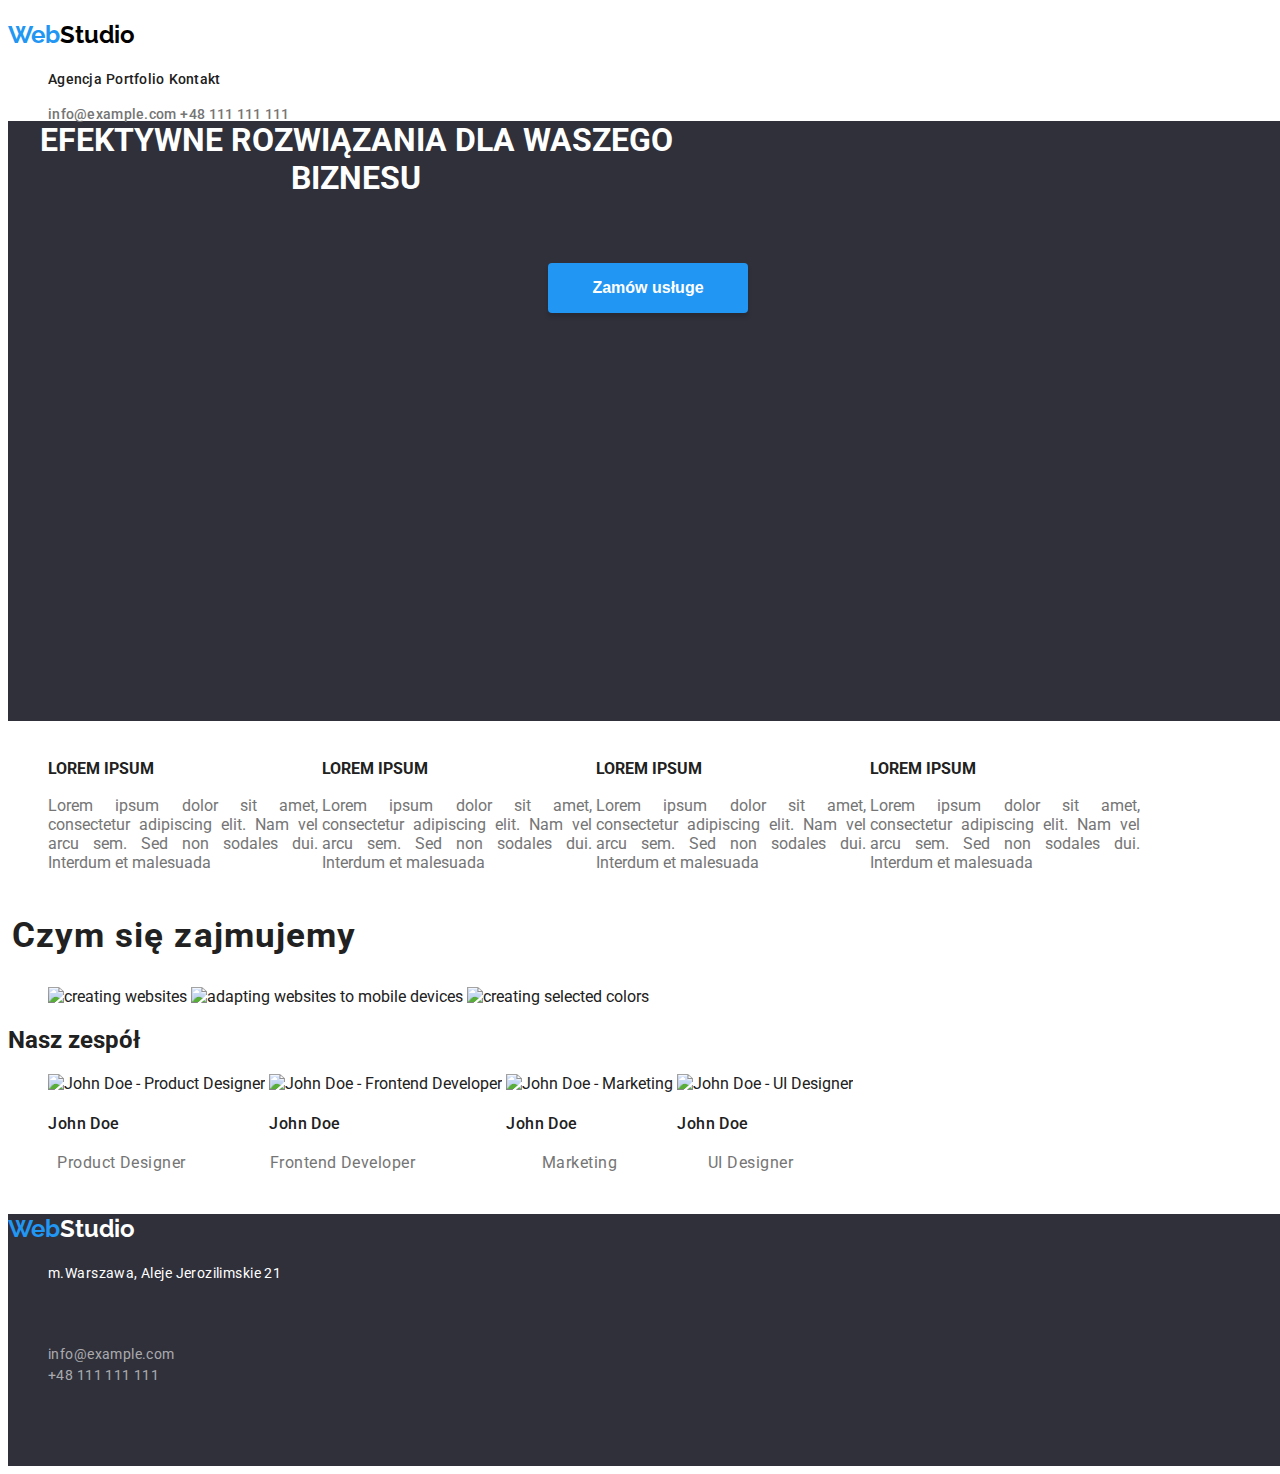
==== index.html @ e2d40d13 "zmiana w nazwach class" ====
<!DOCTYPE html>
<html lang="pl">
  <head>
    <meta charset="UTF-8" />
    <meta http-equiv="X-UA-Compatible" content="IE=edge" />
    <meta name="viewport" content="width=device-width, initial-scale=1.0" />
    <title>Studio</title>
    <link href="./css/style.css" rel="stylesheet" />
  </head>
  <body>
    <header class="menu">
      <div>
        <h2><a href="index.html"><span class="logo1">Web</span><span class="logo2">Studio</span></h2>
      </div>
      <nav>
        <ul class="navigation">
          <li><a href="index.html">Agencja</a></li>
          <li><a href="./portfolio.html">Portfolio</a></li>
          <li><a href="#">Kontakt</a></li>
        </ul>
      </nav>
      <div>
        <ul class="contact">
          <li><a href="mailto:info@example.com">info@example.com</a></li>
          <li><a href="tel:+48111111111">+48 111 111 111</a></li>
        </ul>
      </div>
    </header>

    <main>
      <div class="header">
        <h1 class="title">EFEKTYWNE ROZWIĄZANIA DLA WASZEGO BIZNESU</h1>
        <button class="button">Zamów usługe</button>
      </div>
      <div class="lorem">
        <ul>
          <li>
            <h4 class="lorem_title">LOREM IPSUM</h4>
            <p class="lorem_paragraf">
              Lorem ipsum dolor sit amet, consectetur adipiscing elit. Nam vel
              arcu sem. Sed non sodales dui. Interdum et malesuada
            </p>
          </li>

          <li>
            <h4 class="lorem_title">LOREM IPSUM</h4>
            <p class="lorem_paragraf">
              Lorem ipsum dolor sit amet, consectetur adipiscing elit. Nam vel
              arcu sem. Sed non sodales dui. Interdum et malesuada
            </p>
          </li>

          <li>
            <h4 class="lorem_title">LOREM IPSUM</h4>
            <p class="lorem_paragraf">
              Lorem ipsum dolor sit amet, consectetur adipiscing elit. Nam vel
              arcu sem. Sed non sodales dui. Interdum et malesuada
            </p>
          </li>

          <li>
            <h4 class="lorem_title">LOREM IPSUM</h4>
            <p class="lorem_paragraf">
              Lorem ipsum dolor sit amet, consectetur adipiscing elit. Nam vel
              arcu sem. Sed non sodales dui. Interdum et malesuada
            </p>
          </li>
        </ul>
      </div>

      <div class="what_are_we_doing">
        <h2 class="title_what_are_we_doing">Czym się zajmujemy</h2>
        <ul>
          <li>
            <div>
              <img
                src="./images/img01.jpg"
                alt="creating websites"
                width="370"
                height="294"
              />
            </div>
          </li>
          <li>
            <div>
              <img
                src="./images/img02.jpg"
                alt="adapting websites to mobile devices"
                width="370"
                height="294"
              />
            </div>
          </li>
          <li>
            <div>
              <img
                src="./images/img03.jpg"
                alt="creating selected colors"
                width="370"
                height="294"
              />
            </div>
          </li>
        </ul>
      </div>

      <div class="people">
        <div>
          <h2 class="people_title">Nasz zespół</h2>
        </div>
        <div>
          <ul>
            <li>
              <div class="people_box">
                <img
                  src="./images/1img.jpg"
                  alt="John Doe - Product Designer"
                  width="270"
                  height="260"
                />
                <h4 class="name">John Doe</h4>
                <h4 class="profession">Product Designer</h4>
              </div>
            </li>
            <li>
              <div class="people_box">
                <img
                  src="./images/2img.jpg"
                  alt="John Doe - Frontend Developer"
                  width="270"
                  height="260"
                />
                <h4 class="name">John Doe</h4>
                <h4 class="profession">Frontend Developer</h4>
              </div>
            </li>
            <li>
              <div class="people_box">
                <img
                  src="./images/3img.jpg"
                  alt="John Doe - Marketing"
                  width="270"
                  height="260"
                />
                <h4 class="name">John Doe</h4>
                <h4 class="profession">Marketing</h4>
              </div>
            </li>
            <li>
              <div class="people_box">
                <img
                  src="./images/4img.jpg"
                  alt="John Doe - UI Designer"
                  width="270"
                  height="260"
                />
                <h4 class="name">John Doe</h4>
                <h4 class="profession">UI Designer</h4>
              </div>
            </li>
          </ul>
        </div>
      </div>
    </main>

    <footer class="footer">
      <div>
        <h2>
          <a href="index.html"><span class="logo1">Web</span><span class="logo3">Studio</span></a>
        </h2>
        <div>
          <address class="contact_footer">
            <ul>
              <li class="address">m.Warszawa, Aleje Jerozilimskie 21</li>
              <li><a class="mail" href="mailto:info@example.com">info@example.com</a></li>
              <li><a class="phone" href="tel:+48111111111">+48 111 111 111</a></li>
            </ul>
          </address>
        </div>
      </div>
    </footer>
  </body>
</html>
---- css/style.css ----
/* Menu nawigacja  */
@import url("https://fonts.googleapis.com/css2?family=Raleway:wght@700&family=Roboto:wght@400;500;700;900&display=swap");

:root {
  --mainTextColor: #212121;
  --accentColor: #2196f3;
  --accentColorLogo: #000000;
  --backgroundColor: #2f303a;
  --contactColorMain: #757575;
  --contactColorFooter: rgba(255, 255, 255, 0.6);
}

body {
  font-family: "Roboto", sans-serif;
  color: var(--mainTextColor);
}

.menu {
  width: 100vw;
  height: 80px;
}

.menu a {
  text-decoration: none;
}

.logo1 {
  font-family: "Raleway";
  color: var(--accentColor);
}

.logo2 {
  font-family: "Raleway";
  color: var(--accentColorLogo);
}

.logo3 {
  font-family: "Raleway";
  color: #fff;
}

.navigation a {
  text-decoration: none;
  color: var(--mainTextColor);
  font-weight: 500;
  font-size: 14px;
  line-height: 1.14;
  letter-spacing: 0.02em;
}

.navigation a:hover,
.navigation a:focus {
  color: var(--accentColor);
}

.navigation li {
  list-style: none;
  display: inline;
}

.contact li {
  list-style: none;
  display: inline;
}

.contact a {
  text-decoration: none;
  color: var(--contactColorMain);
  font-weight: 500;
  font-size: 14px;
  line-height: 1.14;
  letter-spacing: 0.02em;
}

.contact a:hover,
.contact a:focus {
  color: var(--accentColor);
}

.header {
  width: 100vw;
  height: 600px;
  background-color: var(--backgroundColor);
  text-align: center;
  color: #fff;
}

.title {
  width: 696px;
  height: 120px;
}

.button {
  width: 200px;
  height: 50px;
  background-color: var(--accentColor);
  color: #fff;
  border-radius: 4px;
  border: none;
  box-shadow: 0px 4px 4px rgba(0, 0, 0, 0.15);
  font-weight: 700;
  font-size: 16px;
  line-height: 1.87;
  cursor: pointer;
}

.title_what_are_we_doing {
  width: 352px;
  height: 42px;
  font-weight: 700;
  font-size: 35px;
  line-height: 1.17;
  font-style: normal;
  text-align: center;
  letter-spacing: 0.03em;
}

/* 
.lorem ul {
  display: flex;

}
 */

.lorem li {
  list-style: none;
  display: inline-block;
}

.lorem_title {
  width: 270px;
  height: 16px;
}

.lorem_paragraf {
  width: 270px;
  height: 75px;
  text-align: justify;
  color: var(--contactColorMain);
}

.what_are_we_doing li {
  list-style: none;
  display: inline-block;
}

.title_people {
  width: 209px;
  height: 42px;
  font-style: normal;
  font-weight: 700;
  font-size: 35px;
  line-height: 1.17;
  text-align: center;
  letter-spacing: 0.03em;
}

.box_people {
  width: 270px;
  height: 368px;
  box-shadow: 0px 1px 3px rgba(0, 0, 0, 0.12), 0px 1px 1px rgba(0, 0, 0, 0.14),
    0px 2px 1px rgba(0, 0, 0, 0.2);
  border-radius: 0px 0px 4px 4px;
}

.name {
  width: 72px;
  height: 19px;
  font-weight: 500;
  font-size: 16px;
  line-height: 19px;
  text-align: center;
  letter-spacing: 0.03em;
}

.profession {
  width: 147px;
  height: 19px;
  font-weight: 400;
  font-size: 16px;
  line-height: 1.18;
  text-align: center;
  letter-spacing: 0.03em;
  color: var(--contactColorMain);
}

.people li {
  list-style: none;
  display: inline-block;
}

/* footer */

.footer {
  background-color: var(--backgroundColor);
  color: var(--contactColor);
  width: 1600px;
  height: 252px;
}

.footer a {
  text-decoration: none;
}

.contact_footer li {
  list-style: none;
}

.contact_footer a {
  text-decoration: none;
  color: var(--contactColorFooter);
}

.address {
  color: #ffffff;
  width: 246px;
  height: 81px;
  font-style: normal;
  font-weight: 400;
  font-size: 14px;
  line-height: 1.5;
  letter-spacing: 0.03em;
}

.mail {
  width: 231px;
  height: 21px;
  font-style: normal;
  font-weight: 400;
  font-size: 14px;
  line-height: 1.5;
  letter-spacing: 0.03em;
}

.phone {
  width: 231px;
  height: 21px;
  font-style: normal;
  font-weight: 400;
  font-size: 14px;
  line-height: 1.5;
  letter-spacing: 0.03em;
}

/* portfolio */

.main_portfolio {
  width: 1170px;
  height: 1360px;
  background-color: #ffffff;
}

.button_portfolio {
  width: 121px;
  height: 38px;
  border: none;
  background-color: #f5f4fa;
  color: #212121;
  font-style: normal;
  font-weight: 500;
  font-size: 16px;
  line-height: 1.62;
  text-align: center;
  letter-spacing: 0.03em;
  box-shadow: 0px 3px 1px rgba(0, 0, 0, 0.1), 0px 1px 2px rgba(0, 0, 0, 0.08),
    0px 2px 2px rgba(0, 0, 0, 0.12);
  border-radius: 4px;
  cursor: pointer;
}

.main_nav li {
  list-style: none;
  display: inline;
}

.main_nav_portfolio button:hover,
.main_nav_portfolio button:focus {
  background-color: var(--accentColor);
  color: #fff;
}

.list_portfolio li {
  list-style: none;
  display: inline-block;
}

.list_box_portfolio {
  width: 370px;
  height: 404px;
  background: #ffffff;
  border: 1px solid #eeeeee;
}

.box_name {
  width: 322px;
  height: 70px;
}

.box_title {
  font-weight: 700;
  font-size: 18px;
  color: var(--accentColorLogo);
  line-height: 2;
  letter-spacing: 0.06em;
}

.box_information {
  width: 322px;
  height: 30px;
  font-weight: 400;
  font-size: 16px;
  line-height: 1.87;
  letter-spacing: 0.03e;
}
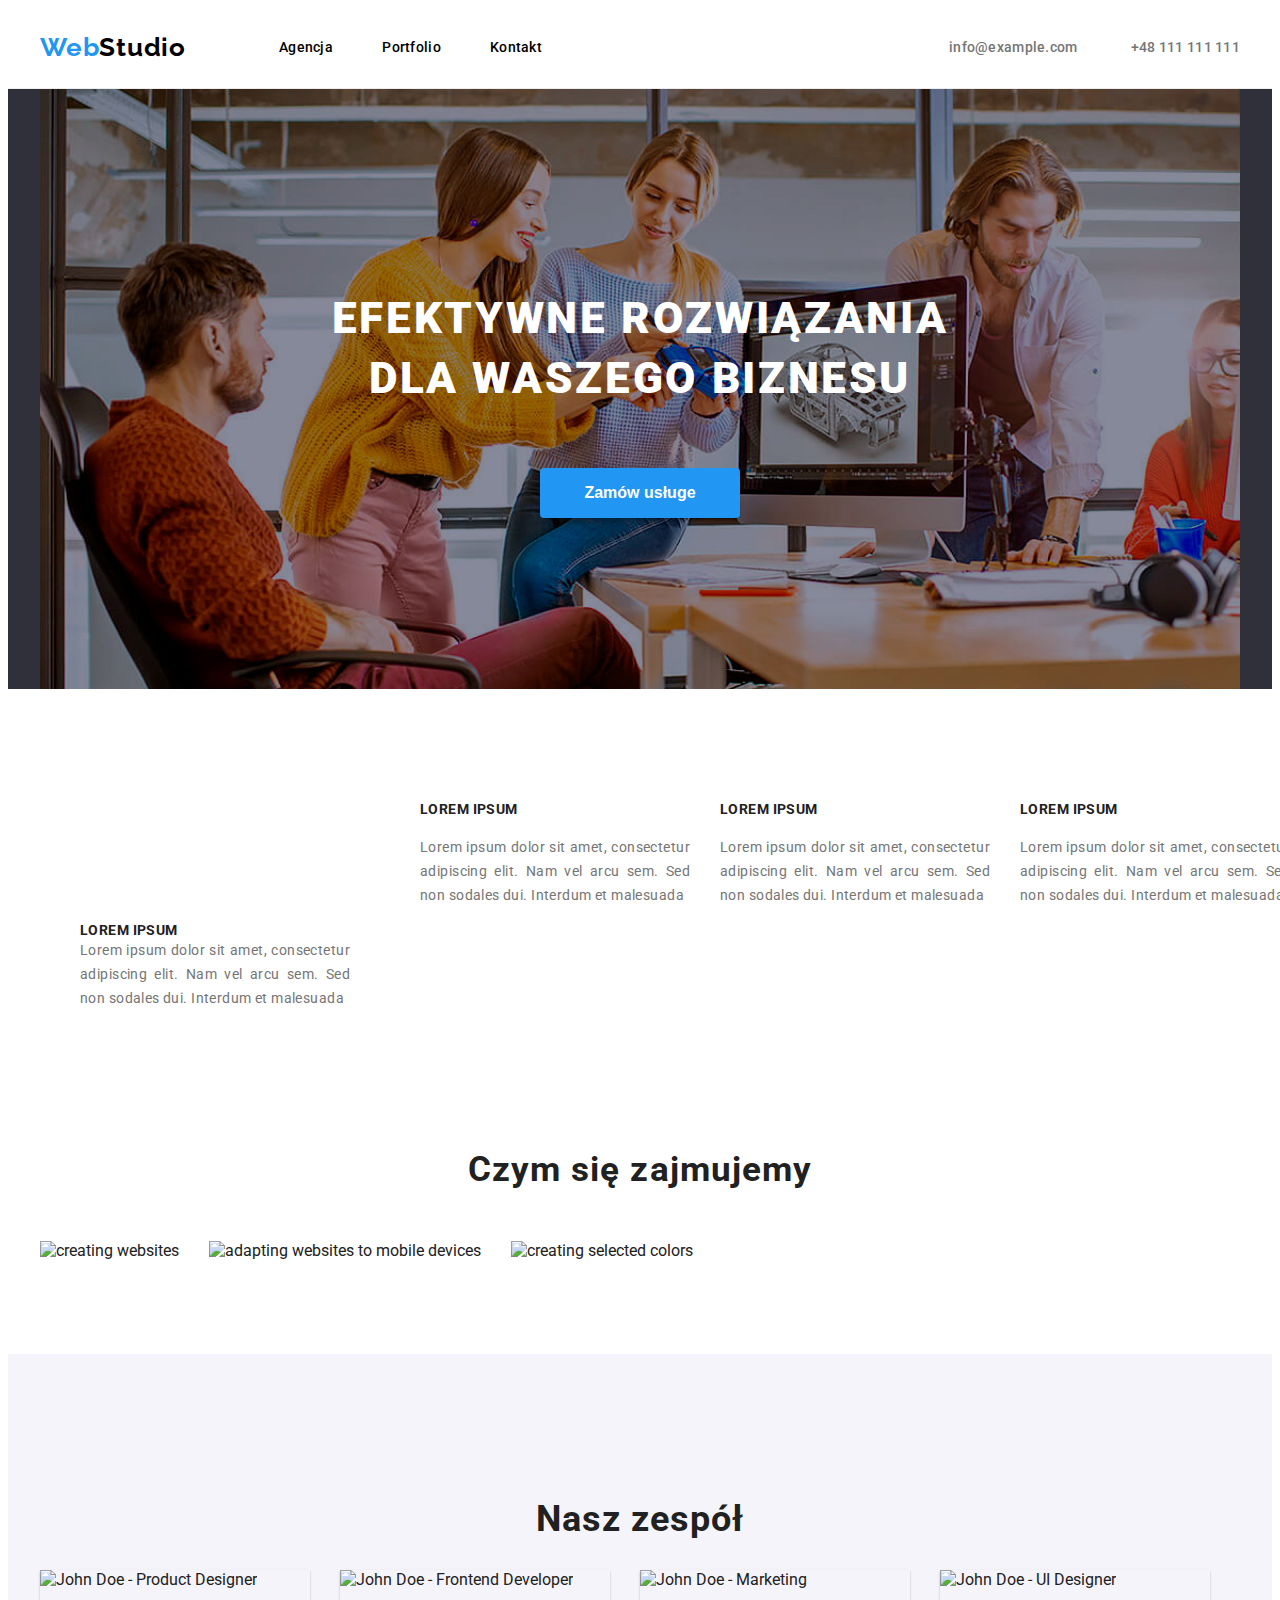
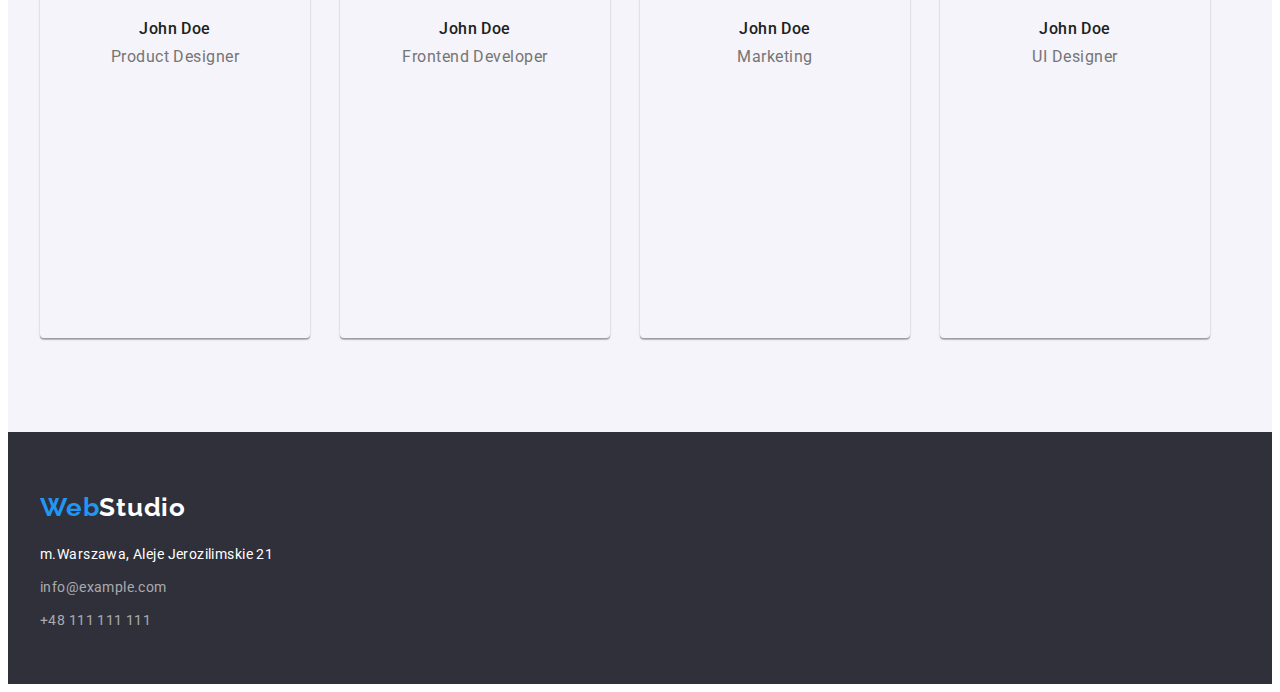
==== commit 4c763278: "bacground slider" ====
--- a/index.html
+++ b/index.html
@@ -5,177 +5,229 @@
     <meta http-equiv="X-UA-Compatible" content="IE=edge" />
     <meta name="viewport" content="width=device-width, initial-scale=1.0" />
     <title>Studio</title>
-    <link href="./css/style.css" rel="stylesheet" />
+    <!-- link do pliku nomralize -->
+    <link rel="stylesheet" href="css/normalize-css.css" />
+    <!-- link do moich styli sass-->
+    <link rel="stylesheet" href="sass/main.css" />
   </head>
   <body>
-    <header class="menu">
-      <div>
-        <h2><a href="index.html"><span class="logo1">Web</span><span class="logo2">Studio</span></h2>
-      </div>
-      <nav>
-        <ul class="navigation">
-          <li><a href="index.html">Agencja</a></li>
-          <li><a href="./portfolio.html">Portfolio</a></li>
-          <li><a href="#">Kontakt</a></li>
-        </ul>
-      </nav>
-      <div>
-        <ul class="contact">
-          <li><a href="mailto:info@example.com">info@example.com</a></li>
-          <li><a href="tel:+48111111111">+48 111 111 111</a></li>
-        </ul>
+    <header>
+      <div class="menu">
+        <div class="container">
+          <div class="navi">
+            <div class="menu_left">
+              <div class="logo">
+                <h2>
+                  <a class="logo_link" href="index.html"
+                    ><span class="logo1">Web</span>Studio</a
+                  >
+                </h2>
+              </div>
+              <nav class="menu_nav">
+                <ul class="nav">
+                  <li class="nav_item">
+                    <a class="nav_item_link" href="index.html">Agencja</a>
+                  </li>
+                  <li class="nav_item">
+                    <a class="nav_item_link" href="./portfolio.html"
+                      >Portfolio</a
+                    >
+                  </li>
+                  <li class="nav_item">
+                    <a class="nav_item_link" href="#">Kontakt</a>
+                  </li>
+                </ul>
+              </nav>
+            </div>
+            <ul class="contact">
+              <li class="contact_item">
+                <a class="contact_item_link" href="mailto:info@example.com"
+                  >info@example.com</a
+                >
+              </li>
+              <li class="contact_item">
+                <a class="contact_item_link" href="tel:+48111111111"
+                  >+48 111 111 111</a
+                >
+              </li>
+            </ul>
+          </div>
+        </div>
       </div>
     </header>
 
     <main>
-      <div class="header">
-        <h1 class="title">EFEKTYWNE ROZWIĄZANIA DLA WASZEGO BIZNESU</h1>
-        <button class="button">Zamów usługe</button>
-      </div>
-      <div class="lorem">
-        <ul>
-          <li>
-            <h4 class="lorem_title">LOREM IPSUM</h4>
-            <p class="lorem_paragraf">
-              Lorem ipsum dolor sit amet, consectetur adipiscing elit. Nam vel
-              arcu sem. Sed non sodales dui. Interdum et malesuada
-            </p>
-          </li>
-
-          <li>
-            <h4 class="lorem_title">LOREM IPSUM</h4>
-            <p class="lorem_paragraf">
-              Lorem ipsum dolor sit amet, consectetur adipiscing elit. Nam vel
-              arcu sem. Sed non sodales dui. Interdum et malesuada
-            </p>
-          </li>
-
-          <li>
-            <h4 class="lorem_title">LOREM IPSUM</h4>
-            <p class="lorem_paragraf">
-              Lorem ipsum dolor sit amet, consectetur adipiscing elit. Nam vel
-              arcu sem. Sed non sodales dui. Interdum et malesuada
-            </p>
-          </li>
-
-          <li>
-            <h4 class="lorem_title">LOREM IPSUM</h4>
-            <p class="lorem_paragraf">
-              Lorem ipsum dolor sit amet, consectetur adipiscing elit. Nam vel
-              arcu sem. Sed non sodales dui. Interdum et malesuada
-            </p>
-          </li>
-        </ul>
-      </div>
-
-      <div class="what_are_we_doing">
-        <h2 class="title_what_are_we_doing">Czym się zajmujemy</h2>
-        <ul>
-          <li>
-            <div>
+      <section class="slider">
+        <div class="container slider_bacground">
+          <div class="header">
+            <h1 class="title">EFEKTYWNE ROZWIĄZANIA DLA WASZEGO BIZNESU</h1>
+            <button class="button" type="button">Zamów usługe</button>
+          </div>
+        </div>
+      </section>
+      <section class="attributes">
+        <div class="container">
+          <div class="attributes_list">
+            <ul>
+              <li>
+                <figure class="attributes_list_box">
+                  <svg
+                    src="#icon-antenna-1"
+                    alt="antenna"
+                    width="270px"
+                    height="120px"
+                  ></svg>
+
+                  <figcaption>
+                    <p class="attributes_title">LOREM IPSUM</p>
+                    <p class="attributes_desc">
+                      Lorem ipsum dolor sit amet, consectetur adipiscing elit.
+                      Nam vel arcu sem. Sed non sodales dui. Interdum et
+                      malesuada
+                    </p>
+                  </figcaption>
+                </figure>
+              </li>
+              <li>
+                <h4 class="attributes_title">LOREM IPSUM</h4>
+                <p class="attributes_desc">
+                  Lorem ipsum dolor sit amet, consectetur adipiscing elit. Nam
+                  vel arcu sem. Sed non sodales dui. Interdum et malesuada
+                </p>
+              </li>
+              <li>
+                <h4 class="attributes_title">LOREM IPSUM</h4>
+                <p class="attributes_desc">
+                  Lorem ipsum dolor sit amet, consectetur adipiscing elit. Nam
+                  vel arcu sem. Sed non sodales dui. Interdum et malesuada
+                </p>
+              </li>
+              <li>
+                <h4 class="attributes_title">LOREM IPSUM</h4>
+                <p class="attributes_desc">
+                  Lorem ipsum dolor sit amet, consectetur adipiscing elit. Nam
+                  vel arcu sem. Sed non sodales dui. Interdum et malesuada
+                </p>
+              </li>
+            </ul>
+          </div>
+        </div>
+      </section>
+      <section class="what_are_we_doing section">
+        <div class="container">
+          <h2 class="title_what_are_we_doing">Czym się zajmujemy</h2>
+          <ul>
+            <li>
               <img
                 src="./images/img01.jpg"
                 alt="creating websites"
                 width="370"
                 height="294"
               />
-            </div>
-          </li>
-          <li>
-            <div>
+            </li>
+            <li>
               <img
                 src="./images/img02.jpg"
                 alt="adapting websites to mobile devices"
                 width="370"
                 height="294"
               />
-            </div>
-          </li>
-          <li>
-            <div>
+            </li>
+            <li>
               <img
                 src="./images/img03.jpg"
                 alt="creating selected colors"
                 width="370"
                 height="294"
               />
-            </div>
-          </li>
-        </ul>
-      </div>
-
-      <div class="people">
-        <div>
-          <h2 class="people_title">Nasz zespół</h2>
-        </div>
-        <div>
-          <ul>
-            <li>
-              <div class="people_box">
+            </li>
+          </ul>
+        </div>
+      </section>
+
+      <section class="team section">
+        <div class="container">
+          <div class="our_team">
+            <h2>Nasz zespół</h2>
+            <div class="person">
+              <figure>
                 <img
                   src="./images/1img.jpg"
                   alt="John Doe - Product Designer"
                   width="270"
                   height="260"
                 />
-                <h4 class="name">John Doe</h4>
-                <h4 class="profession">Product Designer</h4>
-              </div>
-            </li>
-            <li>
-              <div class="people_box">
+                <figcaption>
+                  <p class="name">John Doe</p>
+                  <p class="profession">Product Designer</p>
+                </figcaption>
+              </figure>
+
+              <figure>
                 <img
                   src="./images/2img.jpg"
                   alt="John Doe - Frontend Developer"
                   width="270"
                   height="260"
                 />
-                <h4 class="name">John Doe</h4>
-                <h4 class="profession">Frontend Developer</h4>
-              </div>
-            </li>
-            <li>
-              <div class="people_box">
+                <figcaption>
+                  <p class="name">John Doe</p>
+                  <p class="profession">Frontend Developer</p>
+                </figcaption>
+              </figure>
+              <figure>
                 <img
                   src="./images/3img.jpg"
                   alt="John Doe - Marketing"
                   width="270"
                   height="260"
                 />
-                <h4 class="name">John Doe</h4>
-                <h4 class="profession">Marketing</h4>
-              </div>
-            </li>
-            <li>
-              <div class="people_box">
+                <figcaption>
+                  <p class="name">John Doe</p>
+                  <p class="profession">Marketing</p>
+                </figcaption>
+              </figure>
+              <figure>
                 <img
                   src="./images/4img.jpg"
                   alt="John Doe - UI Designer"
                   width="270"
                   height="260"
                 />
-                <h4 class="name">John Doe</h4>
-                <h4 class="profession">UI Designer</h4>
-              </div>
-            </li>
-          </ul>
-        </div>
-      </div>
+                <figcaption>
+                  <p class="name">John Doe</p>
+                  <p class="profession">UI Designer</p>
+                </figcaption>
+              </figure>
+            </div>
+          </div>
+        </div>
+      </section>
     </main>
 
     <footer class="footer">
-      <div>
-        <h2>
-          <a href="index.html"><span class="logo1">Web</span><span class="logo3">Studio</span></a>
-        </h2>
-        <div>
-          <address class="contact_footer">
-            <ul>
-              <li class="address">m.Warszawa, Aleje Jerozilimskie 21</li>
-              <li><a class="mail" href="mailto:info@example.com">info@example.com</a></li>
-              <li><a class="phone" href="tel:+48111111111">+48 111 111 111</a></li>
-            </ul>
-          </address>
+      <div class="container">
+        <div class="contact_box">
+          <div class="logo">
+            <h2>
+              <a href="index.html"> <span class="txt">Web</span>Studio </a>
+            </h2>
+          </div>
+          <div>
+            <address class="footer_contact">
+              <ul class="items">
+                <li class="item address">m.Warszawa, Aleje Jerozilimskie 21</li>
+                <li class="item">
+                  <a class="link" href="mailto:info@example.com">
+                    info@example.com
+                  </a>
+                </li>
+                <li class="item">
+                  <a class="link" href="tel:+48111111111">+48 111 111 111</a>
+                </li>
+              </ul>
+            </address>
+          </div>
         </div>
       </div>
     </footer>
--- a/sass/main.css
+++ b/sass/main.css
@@ -0,0 +1,373 @@
+@import url("https://fonts.googleapis.com/css2?family=Raleway:wght@700&family=Roboto:wght@400;500;700;900&display=swap");
+.menu {
+  width: 100%;
+  height: 80px;
+  border-bottom: 1px solid #ececec;
+}
+
+.menu_left {
+  display: flex;
+  flex-direction: row;
+  justify-content: space-between;
+  vertical-align: middle;
+}
+
+.navi {
+  display: flex;
+  flex-direction: row;
+  justify-content: space-between;
+  align-items: center;
+  vertical-align: middle;
+}
+
+.logo {
+  margin-right: 93px;
+  padding-top: 24px;
+  padding-bottom: 24px;
+}
+.logo .logo1 {
+  color: #2196f3;
+}
+.logo h2 {
+  margin: 0;
+  font-family: "Raleway";
+  font-weight: 700;
+  font-size: 26px;
+  line-height: 1.19;
+  letter-spacing: 0.03em;
+}
+.logo a {
+  text-decoration: none;
+  color: #000000;
+}
+
+.nav {
+  margin-top: 32px;
+  margin-bottom: 32px;
+  font-weight: 500;
+  font-size: 14px;
+  line-height: 1.14;
+  letter-spacing: 0.02em;
+}
+.nav_item {
+  display: inline;
+}
+.nav_item:not(:last-child) {
+  margin-right: 46px;
+}
+.nav_item_link {
+  text-decoration: none;
+  color: #000000;
+}
+.nav a {
+  text-decoration: none;
+  color: #000000;
+}
+.nav a:hover, .nav a:focus {
+  color: #2196f3;
+}
+
+.contact {
+  font-weight: 500;
+  font-size: 14px;
+  line-height: 1.14;
+  letter-spacing: 0.02em;
+}
+.contact_item {
+  display: inline;
+}
+.contact_item:not(:last-child) {
+  margin: 50px;
+}
+.contact_item_link {
+  text-decoration: none;
+  color: #757575;
+}
+.contact_item_link:hover, .contact_item_link:focus {
+  color: #2196f3;
+}
+
+/* sekcja pierwsze slider */
+.slider_bacground {
+  background: rgba(47, 48, 58, 0.4);
+  background-image: url(../../images/slider.jpg);
+  width: 100%;
+  height: -webkit-max-content;
+  height: -moz-max-content;
+  height: max-content;
+}
+
+.slider {
+  width: 100%;
+  background-color: #2f303a;
+}
+.slider .header {
+  height: 600px;
+  display: flex;
+  flex-direction: column;
+  justify-content: center;
+  align-items: center;
+}
+.slider .header .title {
+  width: 696px;
+  color: #fff;
+  font-weight: 900;
+  font-size: 44px;
+  line-height: 1.36;
+  text-align: center;
+  letter-spacing: 0.06em;
+  text-transform: uppercase;
+}
+.slider .header .button {
+  width: 200px;
+  height: 50px;
+  margin-top: 30px;
+  background-color: #2196f3;
+  color: #fff;
+  display: block;
+  border-radius: 4px;
+  border: none;
+  box-shadow: 0px 4px 4px rgba(0, 0, 0, 0.15);
+  font-weight: 700;
+  font-size: 16px;
+  line-height: 1.87;
+  cursor: pointer;
+}
+
+.attributes {
+  width: 100%;
+  margin-top: 94px;
+}
+.attributes ul {
+  display: flex;
+  gap: 30px;
+}
+.attributes ul li {
+  list-style: none;
+}
+.attributes ul li .attributes_title {
+  font-weight: 700;
+  font-size: 14px;
+  line-height: 1.14;
+  letter-spacing: 0.03em;
+  text-transform: uppercase;
+}
+.attributes ul li .attributes_desc {
+  width: 270px;
+  text-align: justify;
+  font-size: 14px;
+  line-height: 1.71;
+  letter-spacing: 0.03em;
+  color: #757575;
+}
+
+.what_are_we_doing {
+  width: 100%;
+}
+.what_are_we_doing .title_what_are_we_doing {
+  font-weight: 700px;
+  font-size: 35px;
+  line-height: 1.17;
+  font-style: normal;
+  text-align: center;
+  letter-spacing: 0.03em;
+}
+.what_are_we_doing ul {
+  display: flex;
+  gap: 30px;
+  margin-top: 50px;
+}
+.what_are_we_doing li {
+  list-style: none;
+}
+
+.team {
+  width: 100%;
+  background-color: #f5f4fa;
+}
+.team .our_team {
+  justify-content: center;
+  align-items: center;
+}
+.team .our_team h2 {
+  margin-top: 50px;
+  font-weight: 700;
+  font-size: 36px;
+  line-height: 1.17;
+  text-align: center;
+  letter-spacing: 0.03em;
+}
+.team .our_team .person {
+  display: flex;
+}
+.team .our_team figure {
+  margin-top: 50px;
+  margin: 0;
+  width: 270px;
+  height: 368px;
+  box-shadow: 0px 1px 3px rgba(0, 0, 0, 0.12), 0px 1px 1px rgba(0, 0, 0, 0.14), 0px 2px 1px rgba(0, 0, 0, 0.2);
+  border-radius: 0px 0px 4px 4px;
+  display: inline-block;
+}
+.team .our_team figure img {
+  width: 270px;
+}
+.team .our_team figure:not(:last-child) {
+  margin-right: 30px;
+}
+.team .our_team figure:not(:first-child) {
+  margin-left: 0;
+}
+.team .our_team figure:last-child {
+  margin-right: 0;
+}
+.team .our_team figure figcaption .name {
+  margin-top: 30px;
+  font-weight: 500;
+  font-size: 16px;
+  line-height: 19px;
+  text-align: center;
+  letter-spacing: 0.03em;
+}
+.team .our_team figure figcaption .profession {
+  margin-top: 10px;
+  font-size: 16px;
+  line-height: 1.18;
+  text-align: center;
+  letter-spacing: 0.03em;
+  color: #757575;
+}
+
+.main_portfolio {
+  width: 100%;
+}
+.main_portfolio .main_nav {
+  display: flex;
+  justify-content: center;
+}
+.main_portfolio .main_nav_portfolio li {
+  display: inline;
+}
+.main_portfolio .main_nav_portfolio li:not(:last-child) {
+  margin-right: 8px;
+}
+.main_portfolio .main_nav_portfolio li .button_portfolio {
+  font-weight: 500;
+  font-size: 16px;
+  line-height: 1.6;
+  text-align: center;
+  letter-spacing: 0.03em;
+  background: #f5f4fa;
+  border-radius: 4px;
+  border: 0px;
+  padding: 6px 15px;
+  cursor: pointer;
+}
+.main_portfolio .main_nav_portfolio li .button_portfolio:hover, .main_portfolio .main_nav_portfolio li .button_portfolio:focus {
+  background: #2196f3;
+  color: #fff;
+}
+.main_portfolio .portfolio_list {
+  margin-top: 50px;
+}
+.main_portfolio .portfolio_list ul {
+  display: flex;
+  flex-wrap: wrap;
+  gap: 30px;
+}
+.main_portfolio .portfolio_list ul li {
+  flex-basis: calc((100% - 90px) / 3);
+}
+.main_portfolio .portfolio_list_box {
+  margin: 0;
+  padding: 0;
+}
+.main_portfolio .portfolio_list_box img {
+  display: block;
+}
+.main_portfolio .portfolio_list_box figcaption {
+  border-left: 1px solid #eeeeee;
+  border-bottom: 1px solid #eeeeee;
+  border-right: 1px solid #eeeeee;
+  padding: 20px 24px;
+}
+.main_portfolio .portfolio_list_box .box_title {
+  font-weight: 700;
+  font-size: 18px;
+  line-height: 2;
+  letter-spacing: 0.06em;
+  color: #212121;
+}
+.main_portfolio .portfolio_list_box .box_information {
+  font-size: 16px;
+  line-height: 1.88;
+  letter-spacing: 0.03em;
+  color: #757575;
+}
+
+.footer {
+  width: 100%;
+  height: 252px;
+  background-color: #2f303a;
+  color: rgba(255, 255, 255, 0.6);
+}
+.footer .contact_box {
+  padding-top: 60px;
+}
+.footer .contact_box .logo {
+  margin: 0;
+  padding: 0;
+  font-family: "Raleway";
+  font-weight: 700;
+  font-size: 26px;
+  line-height: 1.19;
+  letter-spacing: 0.03em;
+}
+.footer .contact_box .logo a {
+  text-decoration: none;
+  color: #fff;
+}
+.footer .contact_box .logo a .txt {
+  color: #2196f3;
+}
+.footer .contact_box .footer_contact {
+  margin-top: 20px;
+  font-style: normal;
+}
+.footer .contact_box .footer_contact .item {
+  font-size: 14px;
+  line-height: 1.71;
+  letter-spacing: 0.03em;
+}
+.footer .contact_box .footer_contact .item:not(:last-child) {
+  margin-bottom: 9px;
+}
+.footer .contact_box .footer_contact .address {
+  color: #fff;
+}
+.footer .contact_box .footer_contact .link {
+  text-decoration: none;
+  color: rgba(255, 255, 255, 0.6);
+}
+
+body {
+  font-family: "Roboto", "Raleway", sans-serif;
+  color: #212121;
+}
+
+ul,
+p {
+  list-style: none;
+  padding: 0;
+  margin: 0;
+}
+
+.section {
+  padding-bottom: 94px;
+  padding-top: 94px;
+}
+
+.container {
+  width: 1200px;
+  margin: auto;
+}/*# sourceMappingURL=main.css.map */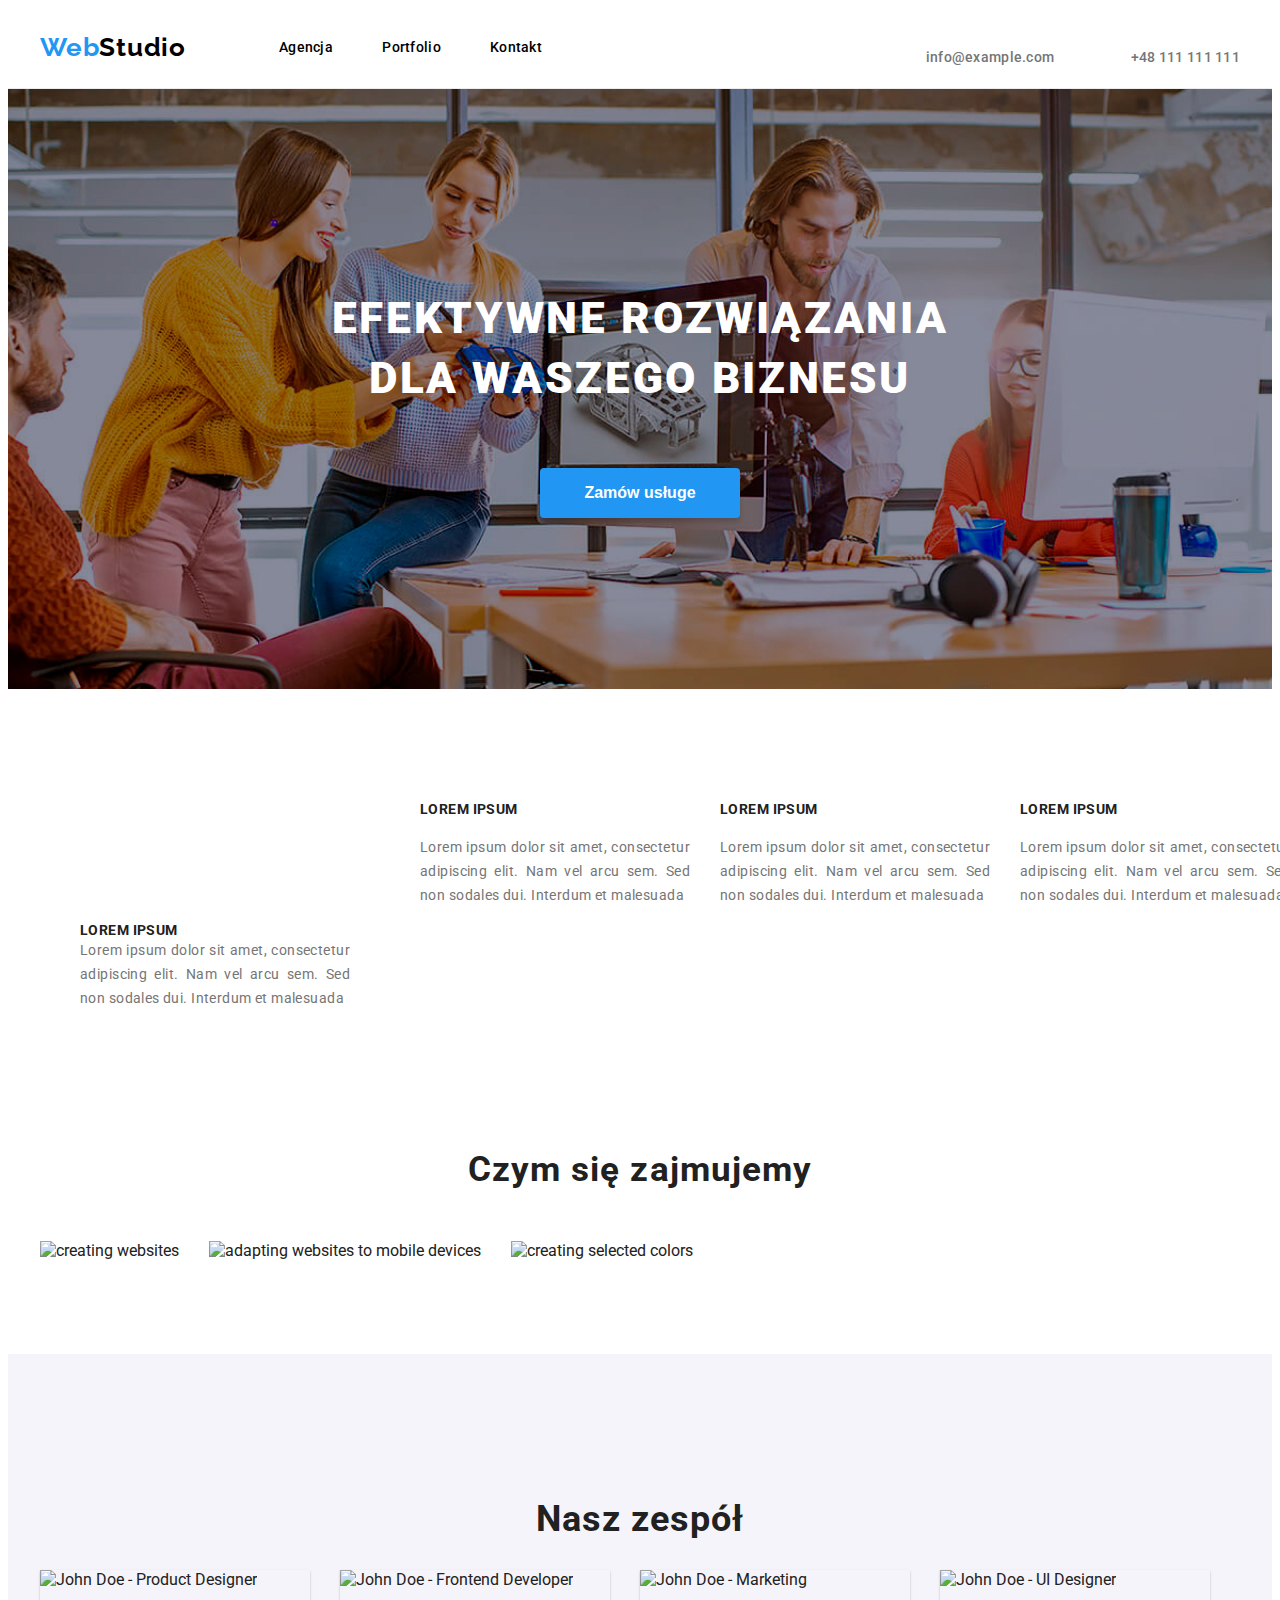
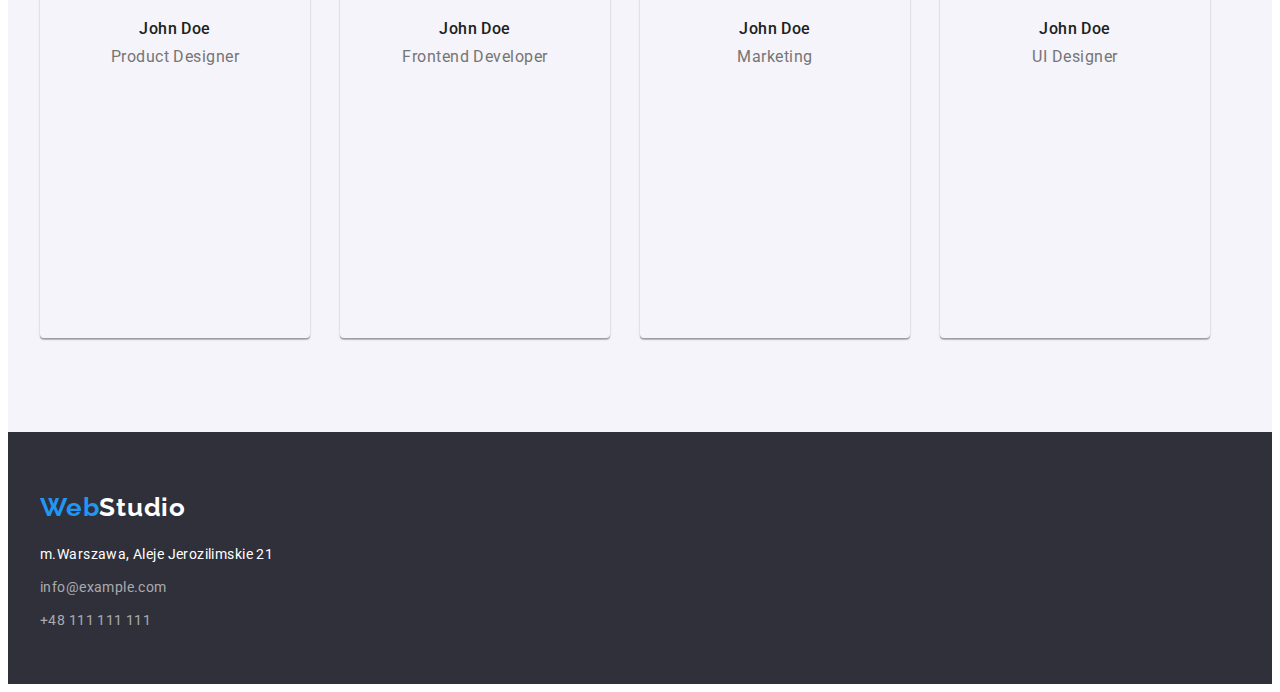
==== commit 5679902a: "up" ====
--- a/index.html
+++ b/index.html
@@ -41,11 +41,29 @@
             </div>
             <ul class="contact">
               <li class="contact_item">
+                <svg
+                  class="icon_header"
+                  width="43"
+                  height="32"
+                  fill="$backgroundColor"
+                >
+                  <use width="16" height="12" href="./images/svg/icons.svg#icon-envelope"></use>
+                  />
+                </svg>
                 <a class="contact_item_link" href="mailto:info@example.com"
                   >info@example.com</a
                 >
               </li>
               <li class="contact_item">
+                <svg
+                  class="icon_header"
+                  width="20"
+                  height="32"
+                  fill="$backgroundColor"
+                >
+                  <use href="./images/svg/icons.svg#icon-smartphone"></use>
+                  />
+                </svg>
                 <a class="contact_item_link" href="tel:+48111111111"
                   >+48 111 111 111</a
                 >
@@ -57,8 +75,8 @@
     </header>
 
     <main>
-      <section class="slider">
-        <div class="container slider_bacground">
+      <section class="slider slider_bacground">
+        <div class="container">
           <div class="header">
             <h1 class="title">EFEKTYWNE ROZWIĄZANIA DLA WASZEGO BIZNESU</h1>
             <button class="button" type="button">Zamów usługe</button>
--- a/sass/main.css
+++ b/sass/main.css
@@ -92,9 +92,8 @@
   background: rgba(47, 48, 58, 0.4);
   background-image: url(../../images/slider.jpg);
   width: 100%;
-  height: -webkit-max-content;
-  height: -moz-max-content;
-  height: max-content;
+  background-repeat: no-repeat;
+  background-position: center;
 }
 
 .slider {
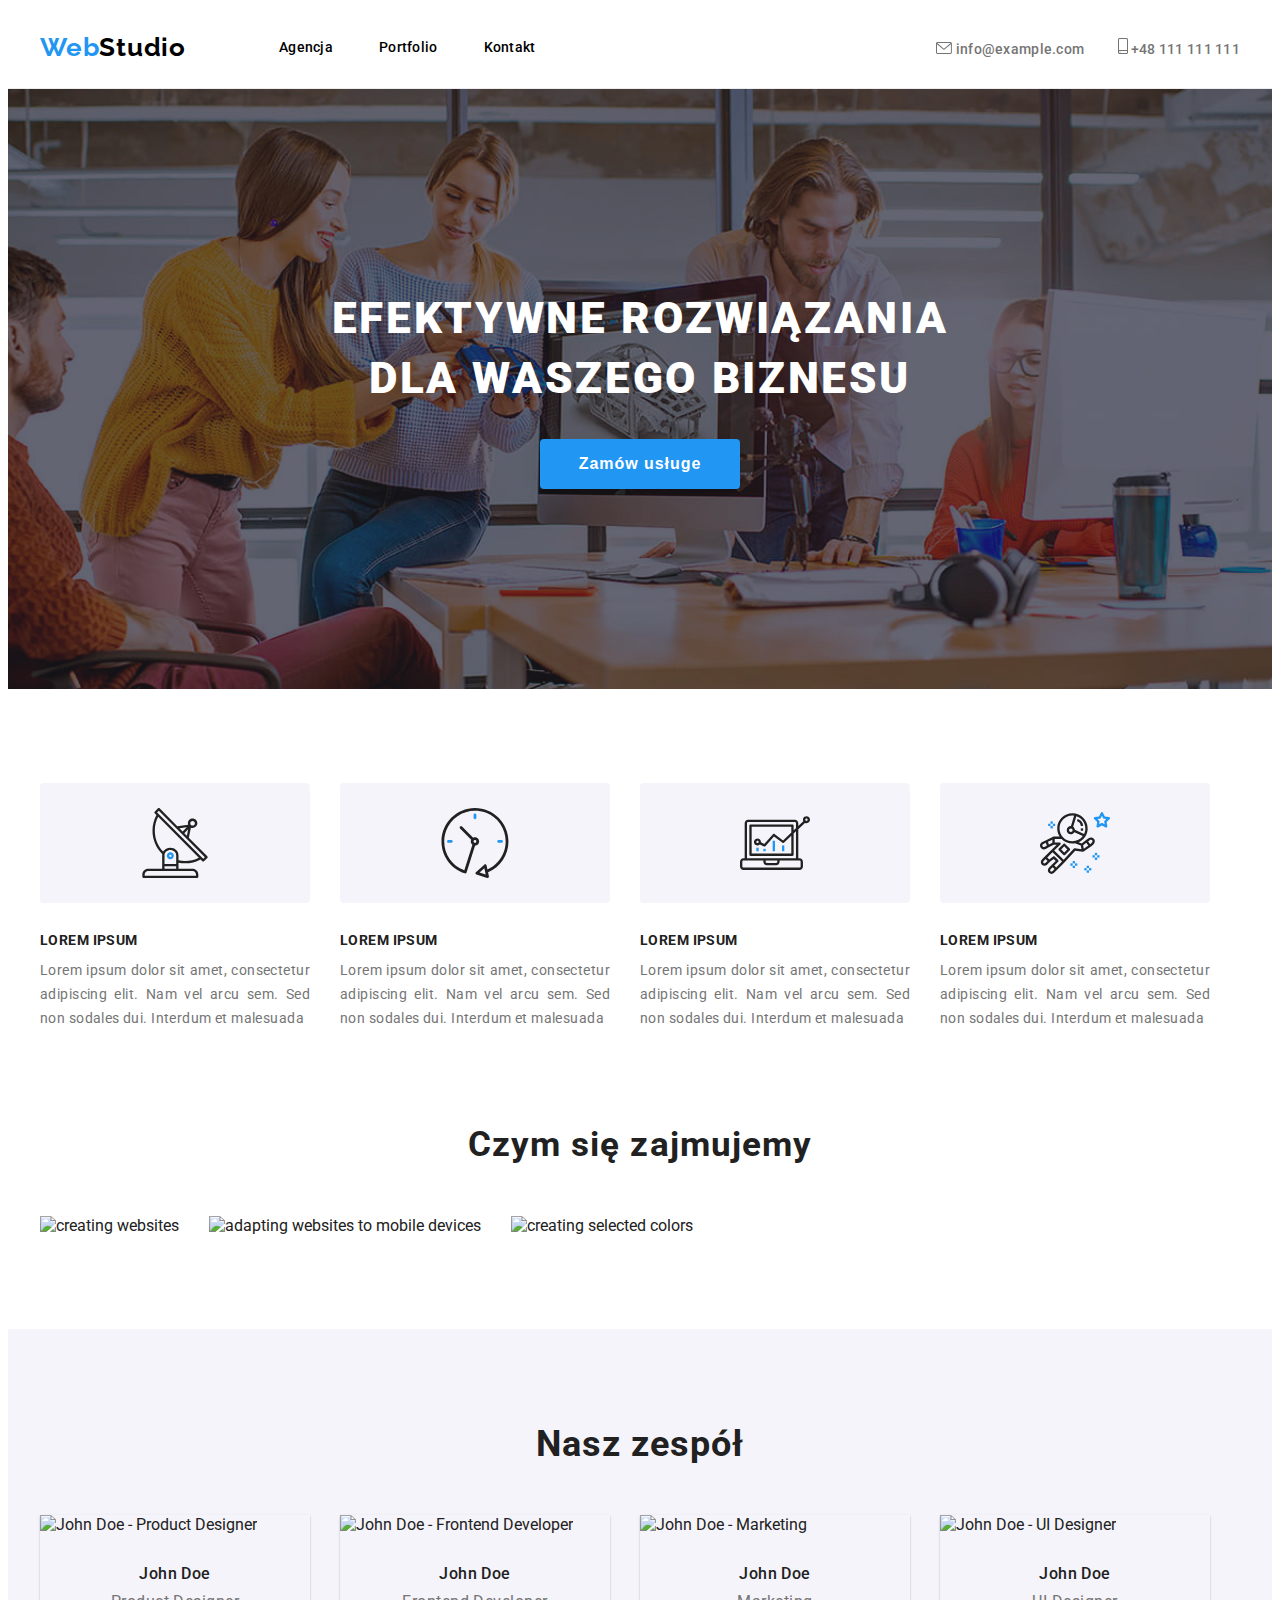
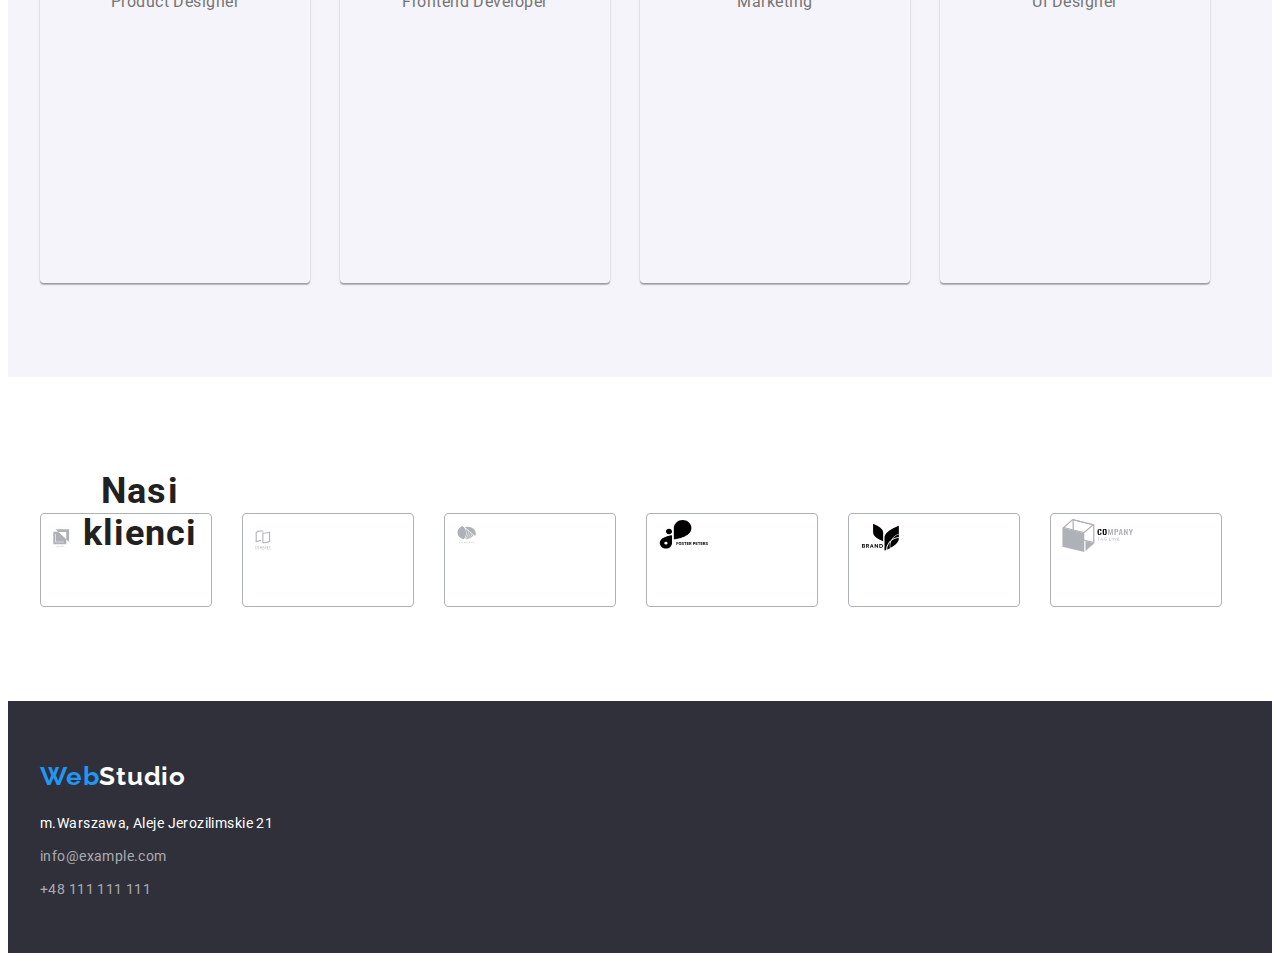
==== commit 8097bc5f: "up" ====
--- a/index.html
+++ b/index.html
@@ -8,7 +8,7 @@
     <!-- link do pliku nomralize -->
     <link rel="stylesheet" href="css/normalize-css.css" />
     <!-- link do moich styli sass-->
-    <link rel="stylesheet" href="sass/main.css" />
+    <link rel="stylesheet" href="css/main.min.css" />
   </head>
   <body>
     <header>
@@ -39,43 +39,44 @@
                 </ul>
               </nav>
             </div>
+                    
             <ul class="contact">
               <li class="contact_item">
-                <svg
-                  class="icon_header"
-                  width="43"
-                  height="32"
-                  fill="$backgroundColor"
+                <a
+                  class="contact_item_link envelope"
+                  href="mailto:info@example.com"
                 >
-                  <use width="16" height="12" href="./images/svg/icons.svg#icon-envelope"></use>
-                  />
-                </svg>
-                <a class="contact_item_link" href="mailto:info@example.com"
-                  >info@example.com</a
-                >
+                  <svg
+                    width="16"
+                    height="12"
+                    viewBox="0 0 16 12"
+                  >
+                    <use xlink:href="./images/icons.svg#icon-envelope"></use>
+                  </svg>
+                  info@example.com
+                </a>
               </li>
               <li class="contact_item">
-                <svg
-                  class="icon_header"
-                  width="20"
-                  height="32"
-                  fill="$backgroundColor"
-                >
-                  <use href="./images/svg/icons.svg#icon-smartphone"></use>
-                  />
-                </svg>
-                <a class="contact_item_link" href="tel:+48111111111"
-                  >+48 111 111 111</a
-                >
+                <a class="contact_item_link" href="tel:+48111111111">
+                  <svg
+                    width="10"
+                    height="16"
+                    viewBox="0 0 10 16"
+                  >
+                    <use xlink:href="./images/icons.svg#icon-smartphone"></use>
+                  </svg>
+                  +48 111 111 111
+                </a>
               </li>
             </ul>
+            </div>
           </div>
         </div>
       </div>
     </header>
 
     <main>
-      <section class="slider slider_bacground">
+      <section class="slider">
         <div class="container">
           <div class="header">
             <h1 class="title">EFEKTYWNE ROZWIĄZANIA DLA WASZEGO BIZNESU</h1>
@@ -83,30 +84,20 @@
           </div>
         </div>
       </section>
-      <section class="attributes">
+      <section class="attributes ">
         <div class="container">
           <div class="attributes_list">
             <ul>
               <li>
-                <figure class="attributes_list_box">
-                  <svg
-                    src="#icon-antenna-1"
-                    alt="antenna"
-                    width="270px"
-                    height="120px"
-                  ></svg>
-
-                  <figcaption>
-                    <p class="attributes_title">LOREM IPSUM</p>
-                    <p class="attributes_desc">
-                      Lorem ipsum dolor sit amet, consectetur adipiscing elit.
-                      Nam vel arcu sem. Sed non sodales dui. Interdum et
-                      malesuada
-                    </p>
-                  </figcaption>
-                </figure>
-              </li>
-              <li>
+                <div class="attributes_list_icon">
+                 <svg
+                    width="70"
+                    height="70"
+                    viewBox="0 0 70 70"
+                  >
+                    <use xlink:href="./images/icons.svg#icon-antenna-1"></use>
+                  </svg> 
+                </div>
                 <h4 class="attributes_title">LOREM IPSUM</h4>
                 <p class="attributes_desc">
                   Lorem ipsum dolor sit amet, consectetur adipiscing elit. Nam
@@ -114,6 +105,15 @@
                 </p>
               </li>
               <li>
+                <div class="attributes_list_icon">
+                 <svg
+                    width="70"
+                    height="70"
+                    viewBox="0 0 70 70"
+                  >
+                    <use xlink:href="./images/icons.svg#icon-clock-1"></use>
+                  </svg> 
+                </div>
                 <h4 class="attributes_title">LOREM IPSUM</h4>
                 <p class="attributes_desc">
                   Lorem ipsum dolor sit amet, consectetur adipiscing elit. Nam
@@ -121,6 +121,31 @@
                 </p>
               </li>
               <li>
+                <div class="attributes_list_icon">
+                 <svg
+                    width="70"
+                    height="70"
+                    viewBox="0 0 70 70"
+                  >
+                    <use xlink:href="./images/icons.svg#icon-diagram-1"></use>
+                  </svg> 
+                </div>
+                <h4 class="attributes_title">LOREM IPSUM</h4>
+                <p class="attributes_desc">
+                  Lorem ipsum dolor sit amet, consectetur adipiscing elit. Nam
+                  vel arcu sem. Sed non sodales dui. Interdum et malesuada
+                </p>
+              </li>
+              <li>
+                <div class="attributes_list_icon">
+                 <svg
+                    width="70"
+                    height="70"
+                    viewBox="0 0 70 70"
+                  >
+                    <use xlink:href="./images/icons.svg#icon-astronaut-1"></use>
+                  </svg> 
+                </div>
                 <h4 class="attributes_title">LOREM IPSUM</h4>
                 <p class="attributes_desc">
                   Lorem ipsum dolor sit amet, consectetur adipiscing elit. Nam
@@ -223,6 +248,81 @@
       </section>
     </main>
 
+    <section class="our_clients section">
+        <div class="container">
+          <h2 class="title_our_clients">Nasi klienci</h2>
+          <ul>
+            <li>
+              <div class="attributes_list_icon">
+                 <svg
+                    width="41"
+                    height="48"
+                    viewBox="0 0 41 48"
+                  >
+                    <use xlink:href="./images/icons.svg#icon-Logo1"></use>
+                  </svg> 
+                </div>
+            </li>
+            <li>
+             <div class="attributes_list_icon">
+                 <svg
+                    width="40"
+                    height="53"
+                    viewBox="0 0 40 53"
+                  >
+                    <use xlink:href="./images/icons.svg#icon-Logo2"></use>
+                  </svg> 
+                </div>
+            </li>
+            
+            <li>
+             <div class="attributes_list_icon">
+                 <svg
+                    width="45"
+                    height="42"
+                    viewBox="0 0 45 42"
+                  >
+                    <use xlink:href="./images/icons.svg#icon-Logo3"></use>
+                  </svg> 
+                </div>
+            </li>
+            <li>
+             <div class="attributes_list_icon">
+                 <svg
+                    width="85"
+                    height="42"
+                    viewBox="0 0 85 42"
+                  >
+                    <use xlink:href="./images/icons.svg#icon-Logo4"></use>
+                  </svg> 
+                </div>
+            </li>
+            <li>
+             <div class="attributes_list_icon">
+                 <svg
+                    width="63"
+                    height="47"
+                    viewBox="0 0 63 47"
+                  >
+                    <use xlink:href="./images/icons.svg#icon-Logo5"></use>
+                  </svg> 
+                </div>
+            </li>
+            <li>
+             <div class="attributes_list_icon">
+                 <svg
+                    width="94"
+                    height="45"
+                    viewBox="0 0 94 45"
+                  >
+                    <use xlink:href="./images/icons.svg#icon-Logo6"></use>
+                  </svg> 
+                </div>
+            </li>
+          </ul>
+        </div>
+      </section>
+
     <footer class="footer">
       <div class="container">
         <div class="contact_box">
--- a/css/main.min.css
+++ b/css/main.min.css
@@ -0,0 +1 @@
+@import"https://fonts.googleapis.com/css2?family=Raleway:wght@700&family=Roboto:wght@400;500;700;900&display=swap";.menu{width:100%;height:80px;border-bottom:1px solid #ececec}.menu_left{display:flex;flex-direction:row;justify-content:space-between;vertical-align:middle}.navi{display:flex;flex-direction:row;justify-content:space-between;align-items:center;vertical-align:middle}.logo{margin-right:93px;padding-top:24px;padding-bottom:24px}.logo .logo1{color:#2196f3}.logo h2{margin:0;font-family:"Raleway";font-weight:700;font-size:26px;line-height:1.19;letter-spacing:.03em}.logo a{text-decoration:none;color:#000}.nav{display:flex;margin-top:32px;margin-bottom:32px;font-weight:500;font-size:14px;line-height:1.14;letter-spacing:.02em}.nav_item{display:inline}.nav_item:not(:last-child){margin-right:46px}.nav_item_link{text-decoration:none;color:#000}.nav a{text-decoration:none;color:#000}.nav a:hover,.nav a:focus{color:#2196f3}.contact{font-weight:500;font-size:14px;line-height:1.14;letter-spacing:.02em;margin-left:auto}.contact_item{display:inline-block}.contact_item:not(:last-child){margin-right:30px}.contact_item_link{text-decoration:none;color:#757575;fill:#757575}.contact_item_link:hover,.contact_item_link:focus{color:#2196f3;fill:#2196f3}.slider{width:100%;height:600px;background:#2f303a url(../../images/slider.jpg) no-repeat center;position:relative;z-index:3}.slider:after{content:"";background:rgba(47,48,58,.4);display:block;width:100%;height:100%;position:absolute;top:0;left:0}.slider>*{position:relative;z-index:10}.slider .header{height:600px;display:flex;flex-direction:column;justify-content:center;align-items:center}.slider .header .title{width:696px;color:#fff;font-weight:900;font-size:44px;line-height:1.36;text-align:center;letter-spacing:.06em;text-transform:uppercase;margin:0;padding:0}.slider .header .button{width:200px;height:50px;margin:0;margin-top:30px;background-color:#2196f3;color:#fff;display:block;border-radius:4px;border:none;box-shadow:0px 4px 4px rgba(0,0,0,.15);font-weight:700;font-size:16px;line-height:1.87;letter-spacing:.06em;cursor:pointer}.attributes{width:100%;margin-top:94px}.attributes ul{display:flex;gap:30px}.attributes ul li{list-style:none}.attributes ul li .attributes_list_icon{display:flex;justify-content:center;align-items:center;width:270px;height:120px;background-color:#f5f4fa;border-radius:4px}.attributes ul li .attributes_title{font-weight:700;font-size:14px;line-height:1.14;letter-spacing:.03em;text-transform:uppercase;padding-top:30px;padding-bottom:10px}.attributes ul li .attributes_desc{width:270px;text-align:justify;font-size:14px;line-height:1.71;letter-spacing:.03em;color:#757575}.what_are_we_doing{width:100%}.what_are_we_doing .title_what_are_we_doing{font-weight:700px;font-size:35px;line-height:1.17;font-style:normal;text-align:center;letter-spacing:.03em}.what_are_we_doing ul{display:flex;gap:30px;margin-top:50px}.what_are_we_doing li{list-style:none}.team{width:100%;background-color:#f5f4fa}.team .our_team{justify-content:center;align-items:center}.team .our_team h2{font-weight:700;font-size:36px;line-height:1.17;text-align:center;letter-spacing:.03em;padding-bottom:50px}.team .our_team .person{display:flex;gap:30px}.team .our_team figure{margin:0;width:270px;height:368px;box-shadow:0px 1px 3px rgba(0,0,0,.12),0px 1px 1px rgba(0,0,0,.14),0px 2px 1px rgba(0,0,0,.2);border-radius:0px 0px 4px 4px;display:inline-block}.team .our_team figure img{width:270px}.team .our_team figure figcaption .name{padding-top:30px;font-weight:500;font-size:16px;line-height:19px;text-align:center;letter-spacing:.03em}.team .our_team figure figcaption .profession{padding-top:10px;font-size:16px;line-height:1.18;text-align:center;letter-spacing:.03em;color:#757575}.main_portfolio{width:100%}.main_portfolio .main_nav{display:flex;justify-content:center}.main_portfolio .main_nav_portfolio li{display:inline}.main_portfolio .main_nav_portfolio li:not(:last-child){margin-right:8px}.main_portfolio .main_nav_portfolio li .button_portfolio{font-weight:500;font-size:16px;line-height:1.6;text-align:center;letter-spacing:.03em;background:#f5f4fa;border-radius:4px;border:0px;padding:6px 15px;cursor:pointer}.main_portfolio .main_nav_portfolio li .button_portfolio:hover,.main_portfolio .main_nav_portfolio li .button_portfolio:focus{background:#2196f3;color:#fff}.main_portfolio .portfolio_list{margin-top:50px}.main_portfolio .portfolio_list ul{display:flex;flex-wrap:wrap;gap:30px}.main_portfolio .portfolio_list ul li{flex-basis:calc((100% - 90px)/3)}.main_portfolio .portfolio_list_box{margin:0;padding:0}.main_portfolio .portfolio_list_box img{display:block}.main_portfolio .portfolio_list_box figcaption{border-left:1px solid #eee;border-bottom:1px solid #eee;border-right:1px solid #eee;padding:20px 24px}.main_portfolio .portfolio_list_box .box_title{font-weight:700;font-size:18px;line-height:2;letter-spacing:.06em;color:#212121}.main_portfolio .portfolio_list_box .box_information{font-size:16px;line-height:1.88;letter-spacing:.03em;color:#757575}.footer{width:100%;height:252px;background-color:#2f303a;color:rgba(255,255,255,.6)}.footer .contact_box{padding-top:60px}.footer .contact_box .logo{margin:0;padding:0;font-family:"Raleway";font-weight:700;font-size:26px;line-height:1.19;letter-spacing:.03em}.footer .contact_box .logo a{text-decoration:none;color:#fff}.footer .contact_box .logo a .txt{color:#2196f3}.footer .contact_box .footer_contact{margin-top:20px;font-style:normal}.footer .contact_box .footer_contact .item{font-size:14px;line-height:1.71;letter-spacing:.03em}.footer .contact_box .footer_contact .item:not(:last-child){margin-bottom:9px}.footer .contact_box .footer_contact .address{color:#fff}.footer .contact_box .footer_contact .link{text-decoration:none;color:rgba(255,255,255,.6)}.our_clients{width:100%}.our_clients .title_our_clients{width:200px;height:42px;font-family:"Roboto";font-style:normal;font-weight:700;font-size:36px;line-height:1.16em;text-align:center;letter-spacing:.03em;color:#212121}.our_clients ul{display:flex;gap:30px}.our_clients ul li{list-style:none}.our_clients ul li .attributes_list_icon{dispaly:flex;justify-content:center;align-items:center;width:170px;height:92px;border:1px solid #afb1b8;border-radius:4px}body{font-family:"Roboto","Raleway",sans-serif;color:#212121}h2,h4,ul,p{list-style:none;padding:0;margin:0}.section{padding-bottom:94px;padding-top:94px}.container{width:1200px;margin:auto;padding:0 15px}/*# sourceMappingURL=main.min.css.map */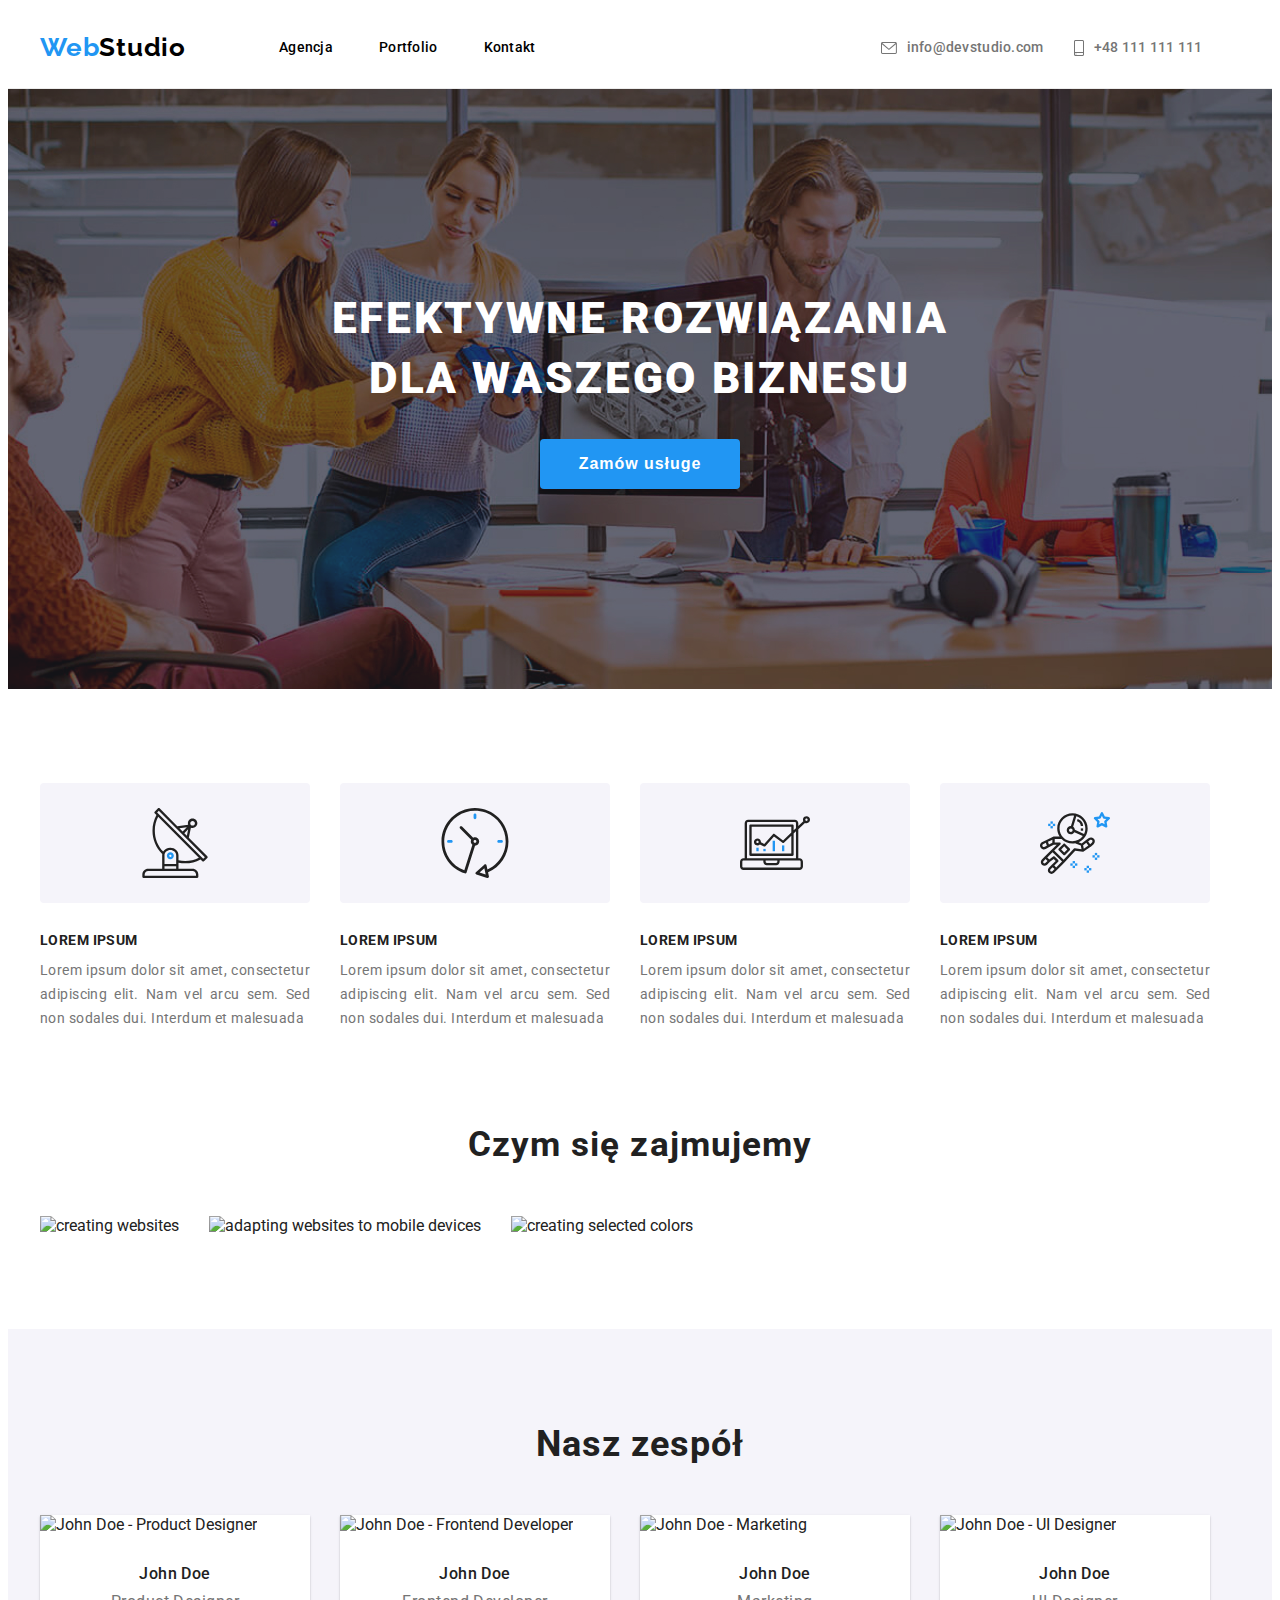
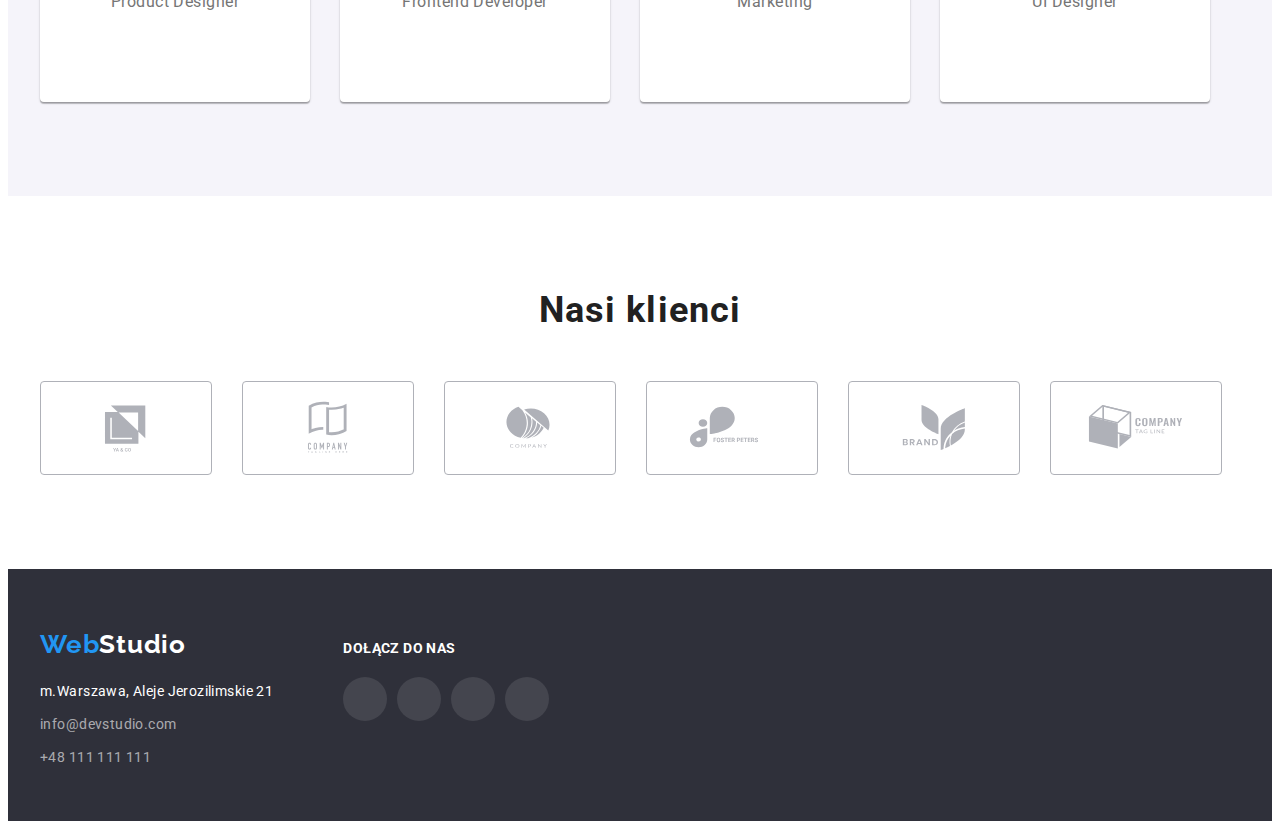
==== commit e4a9b455: "up" ====
--- a/index.html
+++ b/index.html
@@ -39,37 +39,25 @@
                 </ul>
               </nav>
             </div>
-                    
+
             <ul class="contact">
               <li class="contact_item">
-                <a
-                  class="contact_item_link envelope"
-                  href="mailto:info@example.com"
-                >
-                  <svg
-                    width="16"
-                    height="12"
-                    viewBox="0 0 16 12"
-                  >
+                <a class="contact_item_link" href="mailto:info@example.com">
+                  <svg width="16" height="12" viewBox="0 0 16 12">
                     <use xlink:href="./images/icons.svg#icon-envelope"></use>
                   </svg>
-                  info@example.com
+                  info@devstudio.com
                 </a>
               </li>
               <li class="contact_item">
                 <a class="contact_item_link" href="tel:+48111111111">
-                  <svg
-                    width="10"
-                    height="16"
-                    viewBox="0 0 10 16"
-                  >
+                  <svg width="10" height="16" viewBox="0 0 10 16">
                     <use xlink:href="./images/icons.svg#icon-smartphone"></use>
                   </svg>
                   +48 111 111 111
                 </a>
               </li>
             </ul>
-            </div>
           </div>
         </div>
       </div>
@@ -84,19 +72,15 @@
           </div>
         </div>
       </section>
-      <section class="attributes ">
+      <section class="attributes">
         <div class="container">
           <div class="attributes_list">
             <ul>
               <li>
                 <div class="attributes_list_icon">
-                 <svg
-                    width="70"
-                    height="70"
-                    viewBox="0 0 70 70"
-                  >
+                  <svg width="70" height="70" viewBox="0 0 70 70">
                     <use xlink:href="./images/icons.svg#icon-antenna-1"></use>
-                  </svg> 
+                  </svg>
                 </div>
                 <h4 class="attributes_title">LOREM IPSUM</h4>
                 <p class="attributes_desc">
@@ -106,13 +90,9 @@
               </li>
               <li>
                 <div class="attributes_list_icon">
-                 <svg
-                    width="70"
-                    height="70"
-                    viewBox="0 0 70 70"
-                  >
+                  <svg width="70" height="70" viewBox="0 0 70 70">
                     <use xlink:href="./images/icons.svg#icon-clock-1"></use>
-                  </svg> 
+                  </svg>
                 </div>
                 <h4 class="attributes_title">LOREM IPSUM</h4>
                 <p class="attributes_desc">
@@ -122,13 +102,9 @@
               </li>
               <li>
                 <div class="attributes_list_icon">
-                 <svg
-                    width="70"
-                    height="70"
-                    viewBox="0 0 70 70"
-                  >
+                  <svg width="70" height="70" viewBox="0 0 70 70">
                     <use xlink:href="./images/icons.svg#icon-diagram-1"></use>
-                  </svg> 
+                  </svg>
                 </div>
                 <h4 class="attributes_title">LOREM IPSUM</h4>
                 <p class="attributes_desc">
@@ -138,13 +114,9 @@
               </li>
               <li>
                 <div class="attributes_list_icon">
-                 <svg
-                    width="70"
-                    height="70"
-                    viewBox="0 0 70 70"
-                  >
+                  <svg width="70" height="70" viewBox="0 0 70 70">
                     <use xlink:href="./images/icons.svg#icon-astronaut-1"></use>
-                  </svg> 
+                  </svg>
                 </div>
                 <h4 class="attributes_title">LOREM IPSUM</h4>
                 <p class="attributes_desc">
@@ -203,6 +175,46 @@
                 <figcaption>
                   <p class="name">John Doe</p>
                   <p class="profession">Product Designer</p>
+                  <div class="social_card">
+                    <ul class="social_card_list">
+                      <li class="social_card__list_element">
+                        <a class="social_card_list_element_icon" href="#">
+                          <svg width="20" height="20" viewBox="0 0 20 20">
+                            <use
+                              xlink:href="./images/icons.svg#icon-instagram-2"
+                            ></use>
+                          </svg>
+                        </a>
+                      </li>
+                      <li class="social_card__list_element">
+                        <a class="social_card_list_element_icon" href="#">
+                          <svg width="20" height="20" viewBox="0 0 20 20">
+                            <use
+                              xlink:href="./images/icons.svg#icon-twitter-1"
+                            ></use>
+                          </svg>
+                        </a>
+                      </li>
+                      <li class="social_card__list_element">
+                        <a class="social_card_list_element_icon" href="#">
+                          <svg width="20" height="20" viewBox="0 0 20 20">
+                            <use
+                              xlink:href="./images/icons.svg#icon-facebook-1"
+                            ></use>
+                          </svg>
+                        </a>
+                      </li>
+                      <li class="social_card__list_element">
+                        <a class="social_card_list_element_icon" href="#">
+                          <svg width="20" height="20" viewBox="0 0 20 20">
+                            <use
+                              xlink:href="./images/icons.svg#icon-linkedin-1"
+                            ></use>
+                          </svg>
+                        </a>
+                      </li>
+                    </ul>
+                  </div>
                 </figcaption>
               </figure>
 
@@ -216,6 +228,46 @@
                 <figcaption>
                   <p class="name">John Doe</p>
                   <p class="profession">Frontend Developer</p>
+                  <div class="social_card">
+                    <ul class="social_card_list">
+                      <li class="social_card__list_element">
+                        <a class="social_card_list_element_icon" href="#">
+                          <svg width="20" height="20" viewBox="0 0 20 20">
+                            <use
+                              xlink:href="./images/icons.svg#icon-instagram-2"
+                            ></use>
+                          </svg>
+                        </a>
+                      </li>
+                      <li class="social_card__list_element">
+                        <a class="social_card_list_element_icon" href="#">
+                          <svg width="20" height="20" viewBox="0 0 20 20">
+                            <use
+                              xlink:href="./images/icons.svg#icon-twitter-1"
+                            ></use>
+                          </svg>
+                        </a>
+                      </li>
+                      <li class="social_card__list_element">
+                        <a class="social_card_list_element_icon" href="#">
+                          <svg width="20" height="20" viewBox="0 0 20 20">
+                            <use
+                              xlink:href="./images/icons.svg#icon-facebook-1"
+                            ></use>
+                          </svg>
+                        </a>
+                      </li>
+                      <li class="social_card__list_element">
+                        <a class="social_card_list_element_icon" href="#">
+                          <svg width="20" height="20" viewBox="0 0 20 20">
+                            <use
+                              xlink:href="./images/icons.svg#icon-linkedin-1"
+                            ></use>
+                          </svg>
+                        </a>
+                      </li>
+                    </ul>
+                  </div>
                 </figcaption>
               </figure>
               <figure>
@@ -228,6 +280,46 @@
                 <figcaption>
                   <p class="name">John Doe</p>
                   <p class="profession">Marketing</p>
+                  <div class="social_card">
+                    <ul class="social_card_list">
+                      <li class="social_card__list_element">
+                        <a class="social_card_list_element_icon" href="#">
+                          <svg width="20" height="20" viewBox="0 0 20 20">
+                            <use
+                              xlink:href="./images/icons.svg#icon-instagram-2"
+                            ></use>
+                          </svg>
+                        </a>
+                      </li>
+                      <li class="social_card__list_element">
+                        <a class="social_card_list_element_icon" href="#">
+                          <svg width="20" height="20" viewBox="0 0 20 20">
+                            <use
+                              xlink:href="./images/icons.svg#icon-twitter-1"
+                            ></use>
+                          </svg>
+                        </a>
+                      </li>
+                      <li class="social_card__list_element">
+                        <a class="social_card_list_element_icon" href="#">
+                          <svg width="20" height="20" viewBox="0 0 20 20">
+                            <use
+                              xlink:href="./images/icons.svg#icon-facebook-1"
+                            ></use>
+                          </svg>
+                        </a>
+                      </li>
+                      <li class="social_card__list_element">
+                        <a class="social_card_list_element_icon" href="#">
+                          <svg width="20" height="20" viewBox="0 0 20 20">
+                            <use
+                              xlink:href="./images/icons.svg#icon-linkedin-1"
+                            ></use>
+                          </svg>
+                        </a>
+                      </li>
+                    </ul>
+                  </div>
                 </figcaption>
               </figure>
               <figure>
@@ -240,111 +332,163 @@
                 <figcaption>
                   <p class="name">John Doe</p>
                   <p class="profession">UI Designer</p>
+                  <div class="social_card">
+                    <ul class="social_card_list">
+                      <li class="social_card__list_element">
+                        <a class="social_card_list_element_icon" href="#">
+                          <svg width="20" height="20" viewBox="0 0 20 20">
+                            <use
+                              xlink:href="./images/icons.svg#icon-instagram-2"
+                            ></use>
+                          </svg>
+                        </a>
+                      </li>
+                      <li class="social_card__list_element">
+                        <a class="social_card_list_element_icon" href="#">
+                          <svg width="20" height="20" viewBox="0 0 20 20">
+                            <use
+                              xlink:href="./images/icons.svg#icon-twitter-1"
+                            ></use>
+                          </svg>
+                        </a>
+                      </li>
+                      <li class="social_card__list_element">
+                        <a class="social_card_list_element_icon" href="#">
+                          <svg width="20" height="20" viewBox="0 0 20 20">
+                            <use
+                              xlink:href="./images/icons.svg#icon-facebook-1"
+                            ></use>
+                          </svg>
+                        </a>
+                      </li>
+                      <li class="social_card__list_element">
+                        <a class="social_card_list_element_icon" href="#">
+                          <svg width="20" height="20" viewBox="0 0 20 20">
+                            <use
+                              xlink:href="./images/icons.svg#icon-linkedin-1"
+                            ></use>
+                          </svg>
+                        </a>
+                      </li>
+                    </ul>
+                  </div>
                 </figcaption>
               </figure>
             </div>
           </div>
         </div>
       </section>
+      <section class="our_clients section">
+        <div class="container">
+          <h2>Nasi klienci</h2>
+          <ul class="clients_list">
+            <li>
+              <a class="client_list_logo" href="#">
+                <svg class="icon" width="106" height="60" viewBox="0 0 106 60">
+                  <use xlink:href="./images/icons.svg#icon-Logo1"></use>
+                </svg>
+              </a>
+            </li>
+            <li>
+              <a class="client_list_logo" href="#">
+                <svg class="icon" width="106" height="60" viewBox="0 0 106 60">
+                  <use xlink:href="./images/icons.svg#icon-Logo2"></use>
+                </svg>
+              </a>
+            </li>
+            <li>
+              <a class="client_list_logo" href="#">
+                <svg class="icon" width="106" height="60" viewBox="0 0 106 60">
+                  <use xlink:href="./images/icons.svg#icon-Logo3"></use>
+                </svg>
+              </a>
+            </li>
+            <li>
+              <a class="client_list_logo" href="#">
+                <svg class="icon" width="106" height="60" viewBox="0 0 106 60">
+                  <use xlink:href="./images/icons.svg#icon-Logo4"></use>
+                </svg>
+              </a>
+            </li>
+            <li>
+              <a class="client_list_logo" href="#">
+                <svg class="icon" width="106" height="60" viewBox="0 0 106 60">
+                  <use xlink:href="./images/icons.svg#icon-Logo5"></use>
+                </svg>
+              </a>
+            </li>
+            <li>
+              <a class="client_list_logo" href="#">
+                <svg class="icon" width="106" height="60" viewBox="0 0 106 60">
+                  <use xlink:href="./images/icons.svg#icon-Logo6"></use>
+                </svg>
+              </a>
+            </li>
+          </ul>
+        </div>
+      </section>
     </main>
-
-    <section class="our_clients section">
-        <div class="container">
-          <h2 class="title_our_clients">Nasi klienci</h2>
-          <ul>
-            <li>
-              <div class="attributes_list_icon">
-                 <svg
-                    width="41"
-                    height="48"
-                    viewBox="0 0 41 48"
-                  >
-                    <use xlink:href="./images/icons.svg#icon-Logo1"></use>
-                  </svg> 
-                </div>
-            </li>
-            <li>
-             <div class="attributes_list_icon">
-                 <svg
-                    width="40"
-                    height="53"
-                    viewBox="0 0 40 53"
-                  >
-                    <use xlink:href="./images/icons.svg#icon-Logo2"></use>
-                  </svg> 
-                </div>
-            </li>
-            
-            <li>
-             <div class="attributes_list_icon">
-                 <svg
-                    width="45"
-                    height="42"
-                    viewBox="0 0 45 42"
-                  >
-                    <use xlink:href="./images/icons.svg#icon-Logo3"></use>
-                  </svg> 
-                </div>
-            </li>
-            <li>
-             <div class="attributes_list_icon">
-                 <svg
-                    width="85"
-                    height="42"
-                    viewBox="0 0 85 42"
-                  >
-                    <use xlink:href="./images/icons.svg#icon-Logo4"></use>
-                  </svg> 
-                </div>
-            </li>
-            <li>
-             <div class="attributes_list_icon">
-                 <svg
-                    width="63"
-                    height="47"
-                    viewBox="0 0 63 47"
-                  >
-                    <use xlink:href="./images/icons.svg#icon-Logo5"></use>
-                  </svg> 
-                </div>
-            </li>
-            <li>
-             <div class="attributes_list_icon">
-                 <svg
-                    width="94"
-                    height="45"
-                    viewBox="0 0 94 45"
-                  >
-                    <use xlink:href="./images/icons.svg#icon-Logo6"></use>
-                  </svg> 
-                </div>
-            </li>
-          </ul>
-        </div>
-      </section>
 
     <footer class="footer">
       <div class="container">
-        <div class="contact_box">
-          <div class="logo">
-            <h2>
-              <a href="index.html"> <span class="txt">Web</span>Studio </a>
-            </h2>
-          </div>
-          <div>
-            <address class="footer_contact">
-              <ul class="items">
-                <li class="item address">m.Warszawa, Aleje Jerozilimskie 21</li>
-                <li class="item">
-                  <a class="link" href="mailto:info@example.com">
-                    info@example.com
-                  </a>
-                </li>
-                <li class="item">
-                  <a class="link" href="tel:+48111111111">+48 111 111 111</a>
-                </li>
-              </ul>
-            </address>
+        <div class="footer_left">
+          <div class="contact_box">
+            <div class="logo">
+              <h2>
+                <a href="index.html"> <span class="txt">Web</span>Studio </a>
+              </h2>
+            </div>
+            <div>
+              <address class="footer_contact">
+                <ul class="items">
+                  <li class="item address">
+                    m.Warszawa, Aleje Jerozilimskie 21
+                  </li>
+                  <li class="item">
+                    <a class="link" href="mailto:info@example.com">
+                      info@devstudio.com
+                    </a>
+                  </li>
+                  <li class="item">
+                    <a class="link" href="tel:+48111111111">+48 111 111 111</a>
+                  </li>
+                </ul>
+              </address>
+            </div>
+          </div>
+          <!-- </div> -->
+          <div class="social_card_footer">
+            <h4 class="social_card_footer_title">DOŁĄCZ DO NAS</h4>
+            <ul class="social_card_footer_list">
+              <li class="social_card__footer_list_element">
+                <a class="social_card_footer_list_element_icon" href="#">
+                  <svg width="20" height="20" viewBox="0 0 20 20">
+                    <use xlink:href="./images/icons.svg#icon-instagram-2"></use>
+                  </svg>
+                </a>
+              </li>
+              <li class="social_card__footer_list_element">
+                <a class="social_card_footer_list_element_icon" href="#">
+                  <svg width="20" height="20" viewBox="0 0 20 20">
+                    <use xlink:href="./images/icons.svg#icon-twitter-1"></use>
+                  </svg>
+                </a>
+              </li>
+              <li class="social_card__footer_list_element">
+                <a class="social_card_footer_list_element_icon" href="#">
+                  <svg class="icon" width="20" height="20" viewBox="0 0 20 20">
+                    <use xlink:href="./images/icons.svg#icon-facebook-1"></use>
+                  </svg>
+                </a>
+              </li>
+              <li class="social_card__footer_list_element">
+                <a class="social_card_footer_list_element_icon" href="#">
+                  <svg width="20" height="20" viewBox="0 0 20 20">
+                    <use xlink:href="./images/icons.svg#icon-linkedin-1"></use>
+                  </svg>
+                </a>
+              </li>
+            </ul>
           </div>
         </div>
       </div>
--- a/css/main.min.css
+++ b/css/main.min.css
@@ -1 +1 @@
-@import"https://fonts.googleapis.com/css2?family=Raleway:wght@700&family=Roboto:wght@400;500;700;900&display=swap";.menu{width:100%;height:80px;border-bottom:1px solid #ececec}.menu_left{display:flex;flex-direction:row;justify-content:space-between;vertical-align:middle}.navi{display:flex;flex-direction:row;justify-content:space-between;align-items:center;vertical-align:middle}.logo{margin-right:93px;padding-top:24px;padding-bottom:24px}.logo .logo1{color:#2196f3}.logo h2{margin:0;font-family:"Raleway";font-weight:700;font-size:26px;line-height:1.19;letter-spacing:.03em}.logo a{text-decoration:none;color:#000}.nav{display:flex;margin-top:32px;margin-bottom:32px;font-weight:500;font-size:14px;line-height:1.14;letter-spacing:.02em}.nav_item{display:inline}.nav_item:not(:last-child){margin-right:46px}.nav_item_link{text-decoration:none;color:#000}.nav a{text-decoration:none;color:#000}.nav a:hover,.nav a:focus{color:#2196f3}.contact{font-weight:500;font-size:14px;line-height:1.14;letter-spacing:.02em;margin-left:auto}.contact_item{display:inline-block}.contact_item:not(:last-child){margin-right:30px}.contact_item_link{text-decoration:none;color:#757575;fill:#757575}.contact_item_link:hover,.contact_item_link:focus{color:#2196f3;fill:#2196f3}.slider{width:100%;height:600px;background:#2f303a url(../../images/slider.jpg) no-repeat center;position:relative;z-index:3}.slider:after{content:"";background:rgba(47,48,58,.4);display:block;width:100%;height:100%;position:absolute;top:0;left:0}.slider>*{position:relative;z-index:10}.slider .header{height:600px;display:flex;flex-direction:column;justify-content:center;align-items:center}.slider .header .title{width:696px;color:#fff;font-weight:900;font-size:44px;line-height:1.36;text-align:center;letter-spacing:.06em;text-transform:uppercase;margin:0;padding:0}.slider .header .button{width:200px;height:50px;margin:0;margin-top:30px;background-color:#2196f3;color:#fff;display:block;border-radius:4px;border:none;box-shadow:0px 4px 4px rgba(0,0,0,.15);font-weight:700;font-size:16px;line-height:1.87;letter-spacing:.06em;cursor:pointer}.attributes{width:100%;margin-top:94px}.attributes ul{display:flex;gap:30px}.attributes ul li{list-style:none}.attributes ul li .attributes_list_icon{display:flex;justify-content:center;align-items:center;width:270px;height:120px;background-color:#f5f4fa;border-radius:4px}.attributes ul li .attributes_title{font-weight:700;font-size:14px;line-height:1.14;letter-spacing:.03em;text-transform:uppercase;padding-top:30px;padding-bottom:10px}.attributes ul li .attributes_desc{width:270px;text-align:justify;font-size:14px;line-height:1.71;letter-spacing:.03em;color:#757575}.what_are_we_doing{width:100%}.what_are_we_doing .title_what_are_we_doing{font-weight:700px;font-size:35px;line-height:1.17;font-style:normal;text-align:center;letter-spacing:.03em}.what_are_we_doing ul{display:flex;gap:30px;margin-top:50px}.what_are_we_doing li{list-style:none}.team{width:100%;background-color:#f5f4fa}.team .our_team{justify-content:center;align-items:center}.team .our_team h2{font-weight:700;font-size:36px;line-height:1.17;text-align:center;letter-spacing:.03em;padding-bottom:50px}.team .our_team .person{display:flex;gap:30px}.team .our_team figure{margin:0;width:270px;height:368px;box-shadow:0px 1px 3px rgba(0,0,0,.12),0px 1px 1px rgba(0,0,0,.14),0px 2px 1px rgba(0,0,0,.2);border-radius:0px 0px 4px 4px;display:inline-block}.team .our_team figure img{width:270px}.team .our_team figure figcaption .name{padding-top:30px;font-weight:500;font-size:16px;line-height:19px;text-align:center;letter-spacing:.03em}.team .our_team figure figcaption .profession{padding-top:10px;font-size:16px;line-height:1.18;text-align:center;letter-spacing:.03em;color:#757575}.main_portfolio{width:100%}.main_portfolio .main_nav{display:flex;justify-content:center}.main_portfolio .main_nav_portfolio li{display:inline}.main_portfolio .main_nav_portfolio li:not(:last-child){margin-right:8px}.main_portfolio .main_nav_portfolio li .button_portfolio{font-weight:500;font-size:16px;line-height:1.6;text-align:center;letter-spacing:.03em;background:#f5f4fa;border-radius:4px;border:0px;padding:6px 15px;cursor:pointer}.main_portfolio .main_nav_portfolio li .button_portfolio:hover,.main_portfolio .main_nav_portfolio li .button_portfolio:focus{background:#2196f3;color:#fff}.main_portfolio .portfolio_list{margin-top:50px}.main_portfolio .portfolio_list ul{display:flex;flex-wrap:wrap;gap:30px}.main_portfolio .portfolio_list ul li{flex-basis:calc((100% - 90px)/3)}.main_portfolio .portfolio_list_box{margin:0;padding:0}.main_portfolio .portfolio_list_box img{display:block}.main_portfolio .portfolio_list_box figcaption{border-left:1px solid #eee;border-bottom:1px solid #eee;border-right:1px solid #eee;padding:20px 24px}.main_portfolio .portfolio_list_box .box_title{font-weight:700;font-size:18px;line-height:2;letter-spacing:.06em;color:#212121}.main_portfolio .portfolio_list_box .box_information{font-size:16px;line-height:1.88;letter-spacing:.03em;color:#757575}.footer{width:100%;height:252px;background-color:#2f303a;color:rgba(255,255,255,.6)}.footer .contact_box{padding-top:60px}.footer .contact_box .logo{margin:0;padding:0;font-family:"Raleway";font-weight:700;font-size:26px;line-height:1.19;letter-spacing:.03em}.footer .contact_box .logo a{text-decoration:none;color:#fff}.footer .contact_box .logo a .txt{color:#2196f3}.footer .contact_box .footer_contact{margin-top:20px;font-style:normal}.footer .contact_box .footer_contact .item{font-size:14px;line-height:1.71;letter-spacing:.03em}.footer .contact_box .footer_contact .item:not(:last-child){margin-bottom:9px}.footer .contact_box .footer_contact .address{color:#fff}.footer .contact_box .footer_contact .link{text-decoration:none;color:rgba(255,255,255,.6)}.our_clients{width:100%}.our_clients .title_our_clients{width:200px;height:42px;font-family:"Roboto";font-style:normal;font-weight:700;font-size:36px;line-height:1.16em;text-align:center;letter-spacing:.03em;color:#212121}.our_clients ul{display:flex;gap:30px}.our_clients ul li{list-style:none}.our_clients ul li .attributes_list_icon{dispaly:flex;justify-content:center;align-items:center;width:170px;height:92px;border:1px solid #afb1b8;border-radius:4px}body{font-family:"Roboto","Raleway",sans-serif;color:#212121}h2,h4,ul,p{list-style:none;padding:0;margin:0}.section{padding-bottom:94px;padding-top:94px}.container{width:1200px;margin:auto;padding:0 15px}/*# sourceMappingURL=main.min.css.map */+@import"https://fonts.googleapis.com/css2?family=Raleway:wght@700&family=Roboto:wght@400;500;700;900&display=swap";.menu{width:100%;height:80px;border-bottom:1px solid #ececec}.menu_left{display:flex;flex-direction:row;justify-content:space-between;vertical-align:middle}.navi{display:flex;flex-direction:row;align-items:center;vertical-align:middle}.logo{margin-right:93px;padding-top:24px;padding-bottom:24px}.logo .logo1{color:#2196f3}.logo h2{margin:0;font-family:"Raleway";font-weight:700;font-size:26px;line-height:1.19;letter-spacing:.03em}.logo a{text-decoration:none;color:#000}.nav{display:flex;margin-top:32px;margin-bottom:32px;font-weight:500;font-size:14px;line-height:1.14;letter-spacing:.02em}.nav_item{display:inline}.nav_item:not(:last-child){margin-right:46px}.nav_item_link{text-decoration:none;color:#000}.nav a{text-decoration:none;color:#000}.nav a:hover,.nav a:focus{color:#2196f3}.contact{display:flex;padding-left:345px}.contact_item:not(:last-child){margin-right:30px}.contact_item_link{display:flex;align-items:center;font-weight:500;font-size:14px;line-height:1.71;letter-spacing:.02em;text-decoration:none;color:#757575;fill:#757575}.contact_item_link:hover,.contact_item_link:focus{color:#2196f3;fill:#2196f3}.contact_item_link svg{margin-right:10px}.slider{width:100%;height:600px;background:#2f303a url(../images/slider.jpg) no-repeat center;position:relative;z-index:3}.slider:after{content:"";background:rgba(47,48,58,.4);display:block;width:100%;height:100%;position:absolute;top:0;left:0}.slider>*{position:relative;z-index:10}.slider .header{height:600px;display:flex;flex-direction:column;justify-content:center;align-items:center}.slider .header .title{width:696px;color:#fff;font-weight:900;font-size:44px;line-height:1.36;text-align:center;letter-spacing:.06em;text-transform:uppercase;margin:0;padding:0}.slider .header .button{width:200px;height:50px;margin:0;margin-top:30px;background-color:#2196f3;color:#fff;display:block;border-radius:4px;border:none;box-shadow:0px 4px 4px rgba(0,0,0,.15);font-weight:700;font-size:16px;line-height:1.87;letter-spacing:.06em;cursor:pointer}.attributes{width:100%;margin-top:94px}.attributes ul{display:flex;gap:30px}.attributes ul li{list-style:none}.attributes ul li .attributes_list_icon{display:flex;justify-content:center;align-items:center;width:270px;height:120px;background-color:#f5f4fa;border-radius:4px}.attributes ul li .attributes_title{font-weight:700;font-size:14px;line-height:1.14;letter-spacing:.03em;text-transform:uppercase;padding-top:30px;padding-bottom:10px}.attributes ul li .attributes_desc{width:270px;text-align:justify;font-size:14px;line-height:1.71;letter-spacing:.03em;color:#757575}.what_are_we_doing{width:100%}.what_are_we_doing .title_what_are_we_doing{font-weight:700px;font-size:35px;line-height:1.17;font-style:normal;text-align:center;letter-spacing:.03em}.what_are_we_doing ul{display:flex;gap:30px;margin-top:50px}.what_are_we_doing li{list-style:none}.team{width:100%;background-color:#f5f4fa}.team .our_team{justify-content:center;align-items:center}.team .our_team h2{font-weight:700;font-size:36px;line-height:1.17;text-align:center;letter-spacing:.03em;padding-bottom:50px}.team .our_team .person{display:flex;gap:30px}.team .our_team figure{margin:0;width:270px;box-shadow:0px 1px 3px rgba(0,0,0,.12),0px 1px 1px rgba(0,0,0,.14),0px 2px 1px rgba(0,0,0,.2);border-radius:0px 0px 4px 4px;display:inline-block;background:#fff}.team .our_team figure img{width:270px}.team .our_team figure figcaption{padding-top:30px;padding-bottom:30px}.team .our_team figure figcaption .name{font-weight:500;font-size:16px;line-height:19px;text-align:center;letter-spacing:.03em}.team .our_team figure figcaption .profession{padding-top:10px;font-size:16px;line-height:1.18;text-align:center;letter-spacing:.03em;color:#757575}.team .our_team figure figcaption .social_card{padding-top:16px}.team .our_team figure figcaption .social_card_list{display:inline-flex;justify-content:center;align-items:center;margin:0;padding:0 32px;width:100%}.team .our_team figure figcaption .social_card_list_element{display:inline-flex;justify-content:center;align-items:center}.team .our_team figure figcaption .social_card_list_element_icon{display:inline-flex;justify-content:center;align-items:center;fill:#afb1b8;width:44px;height:44px;margin-right:10px}.team .our_team figure figcaption .social_card_list_element_icon:hover,.team .our_team figure figcaption .social_card_list_element_icon:focus{border-radius:50%;background:#2196f3;fill:#fff}.main_portfolio{width:100%}.main_portfolio .main_nav{display:flex;justify-content:center}.main_portfolio .main_nav_portfolio li{display:inline}.main_portfolio .main_nav_portfolio li:not(:last-child){margin-right:8px}.main_portfolio .main_nav_portfolio li .button_portfolio{font-weight:500;font-size:16px;line-height:1.6;text-align:center;letter-spacing:.03em;background:#f5f4fa;border-radius:4px;border:0px;padding:6px 15px;cursor:pointer}.main_portfolio .main_nav_portfolio li .button_portfolio:hover,.main_portfolio .main_nav_portfolio li .button_portfolio:focus{background:#2196f3;color:#fff}.main_portfolio .portfolio_list{margin-top:50px}.main_portfolio .portfolio_list ul{display:flex;flex-wrap:wrap;gap:30px}.main_portfolio .portfolio_list ul li{flex-basis:calc((100% - 90px)/3)}.main_portfolio .portfolio_list_box{margin:0;padding:0}.main_portfolio .portfolio_list_box:hover{box-shadow:0px 1px 1px rgba(0,0,0,.12),0px 4px 4px rgba(0,0,0,.06),1px 4px 6px rgba(0,0,0,.16)}.main_portfolio .portfolio_list_box img{display:block}.main_portfolio .portfolio_list_box figcaption{border-left:1px solid #eee;border-bottom:1px solid #eee;border-right:1px solid #eee;padding:20px 24px}.main_portfolio .portfolio_list_box .box_title{font-weight:700;font-size:18px;line-height:2;letter-spacing:.06em;color:#212121}.main_portfolio .portfolio_list_box .box_information{font-size:16px;line-height:1.88;letter-spacing:.03em;color:#757575}.footer{width:100%;height:252px;background-color:#2f303a;color:rgba(255,255,255,.6)}.footer_left{display:flex;flex-direction:row}.footer .contact_box{padding-top:60px}.footer .contact_box .logo{margin:0;padding:0;font-family:"Raleway";font-weight:700;font-size:26px;line-height:1.19;letter-spacing:.03em}.footer .contact_box .logo a{text-decoration:none;color:#fff}.footer .contact_box .logo a .txt{color:#2196f3}.footer .contact_box .footer_contact{margin-top:20px;font-style:normal}.footer .contact_box .footer_contact .item{font-size:14px;line-height:1.71;letter-spacing:.03em}.footer .contact_box .footer_contact .item:not(:last-child){margin-bottom:9px}.footer .contact_box .footer_contact .address{color:#fff}.footer .contact_box .footer_contact .link{text-decoration:none;color:rgba(255,255,255,.6)}.footer .social_card_footer{margin-left:70px}.footer .social_card_footer_title{padding-top:72px;font-weight:700;font-size:14px;line-height:1.14;letter-spacing:.03em;text-transform:uppercase;color:#fff}.footer .social_card_footer_list{display:inline-flex;margin:0;padding-top:20px;width:100%}.footer .social_card_footer_list_element{display:inline-flex}.footer .social_card_footer_list_element_icon{display:inline-flex;justify-content:center;align-items:center;fill:#fff;width:44px;height:44px;background:rgba(255,255,255,.1);border-radius:50%;margin-right:10px}.footer .social_card_footer_list_element_icon:hover,.footer .social_card_footer_list_element_icon:focus{border-radius:50%;background:#2196f3;fill:#fff}.our_clients{width:100%}.our_clients h2{font-family:"Roboto";font-weight:700;font-size:36px;line-height:1.16em;text-align:center;letter-spacing:.03em;padding-bottom:50px;color:#212121}.our_clients .clients_list{display:flex;gap:30px}.our_clients .clients_list .client_list_logo{display:flex;width:170px;height:92px;align-items:center;justify-content:center;fill:#afb1b8;border:1px solid #afb1b8;border-radius:4px}.our_clients .clients_list .client_list_logo:hover,.our_clients .clients_list .client_list_logo:focus{border:1px solid #2196f3;fill:#2196f3}body{font-family:"Roboto","Raleway",sans-serif;color:#212121}h2,h4,ul,p{list-style:none;padding:0;margin:0}.section{padding-bottom:94px;padding-top:94px}.container{width:1200px;margin:auto;padding:0 15px}/*# sourceMappingURL=main.min.css.map */